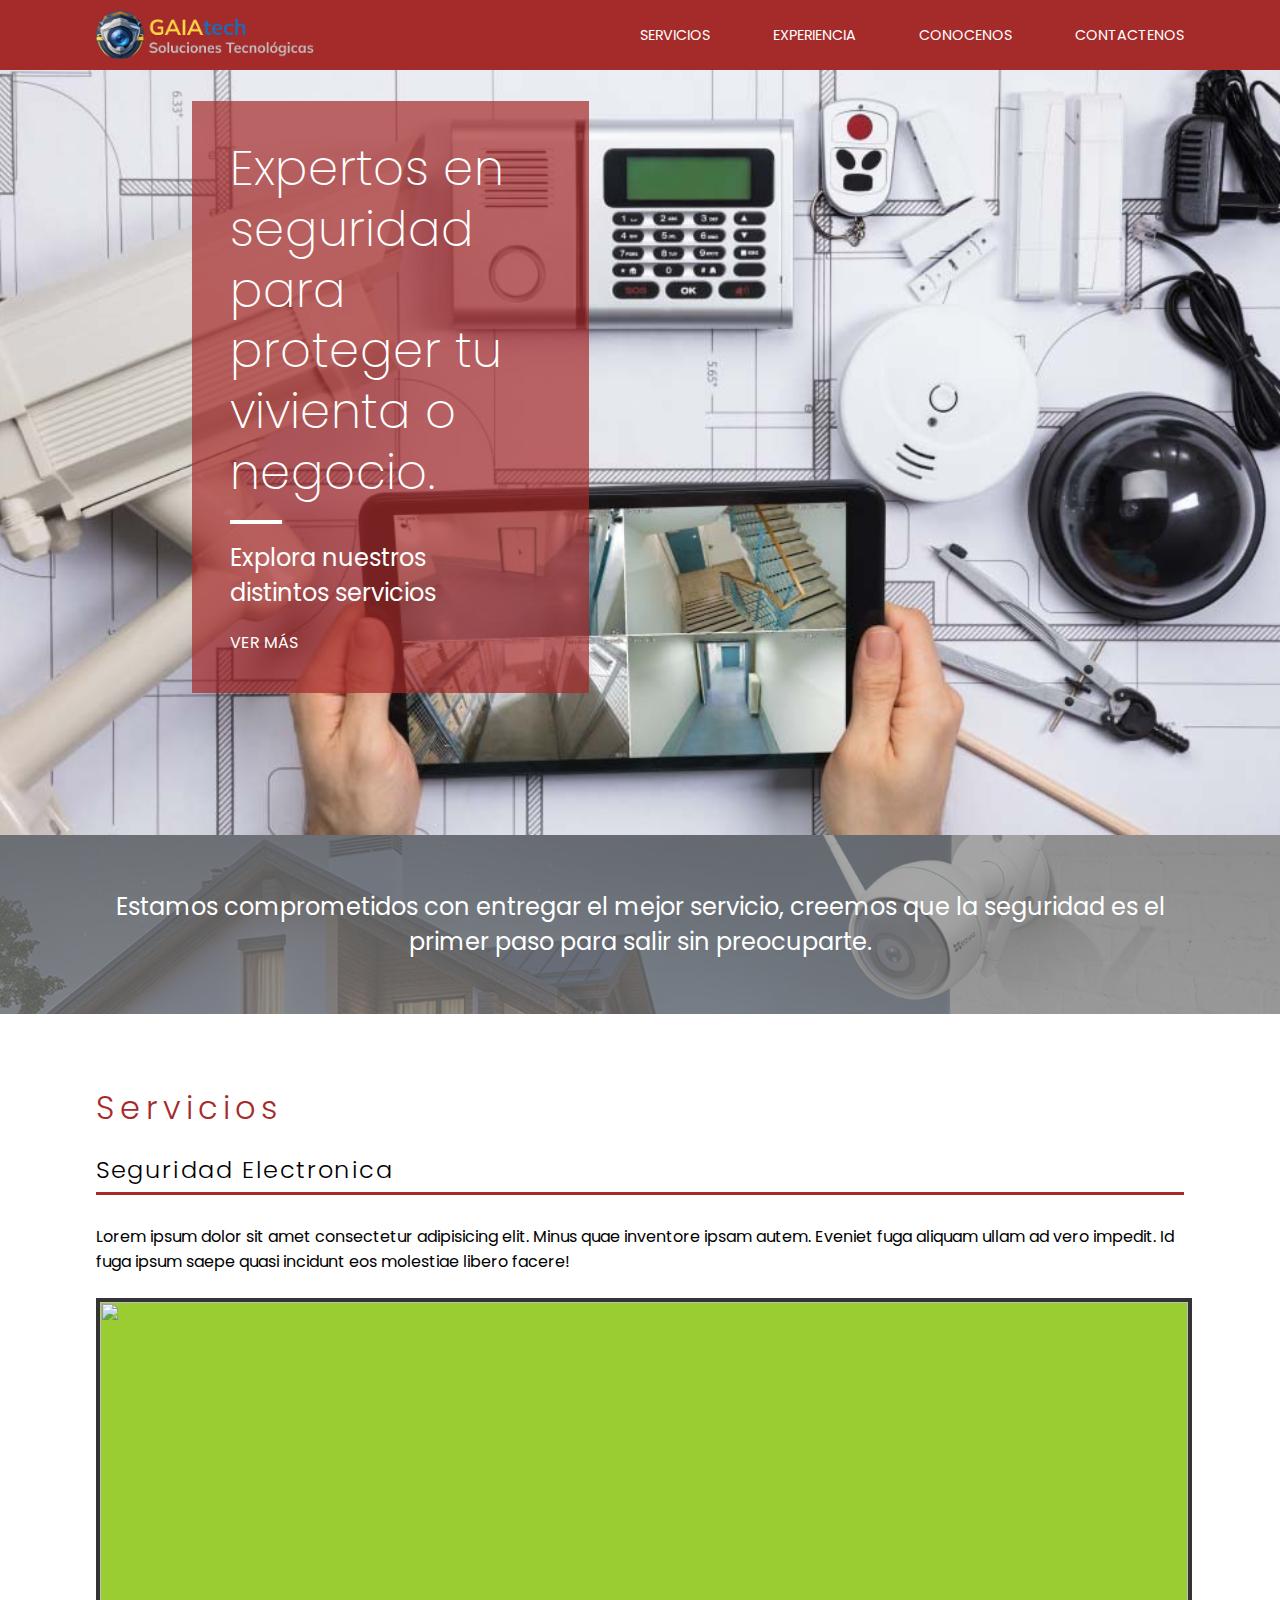
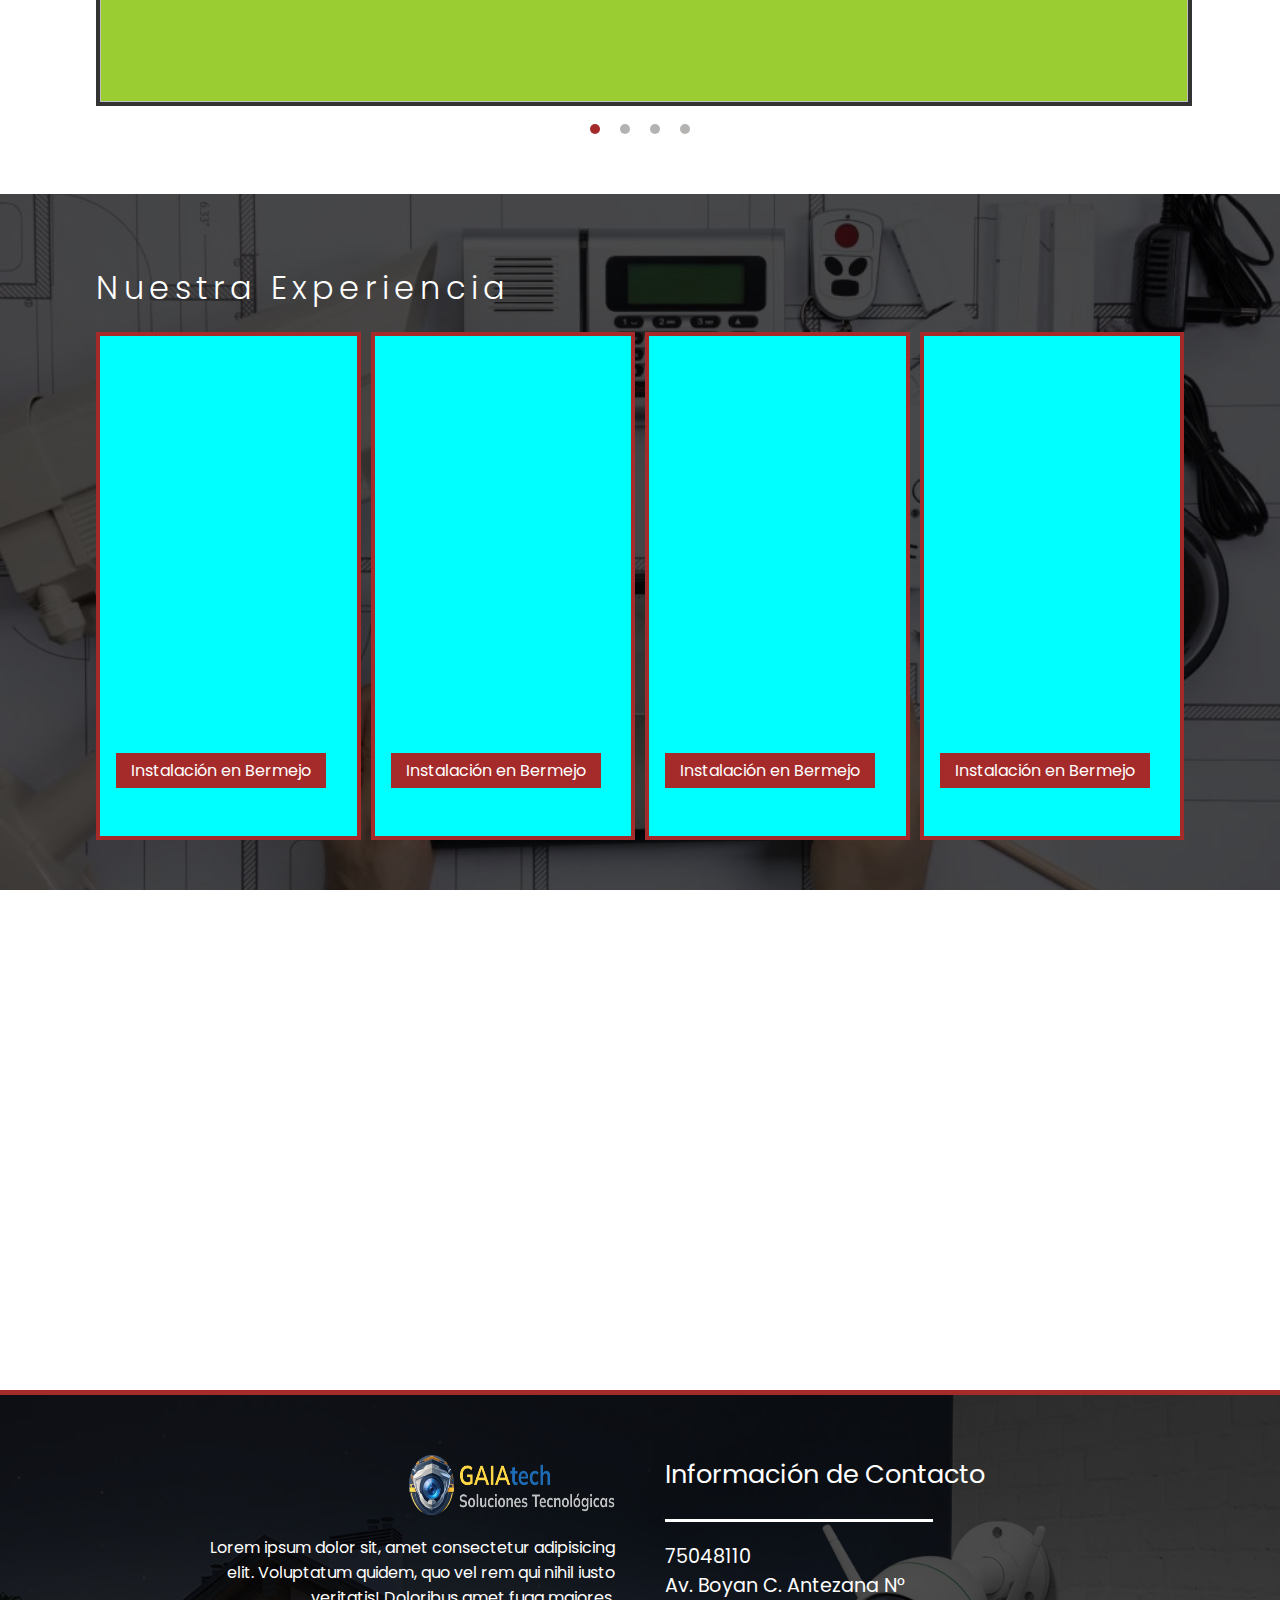
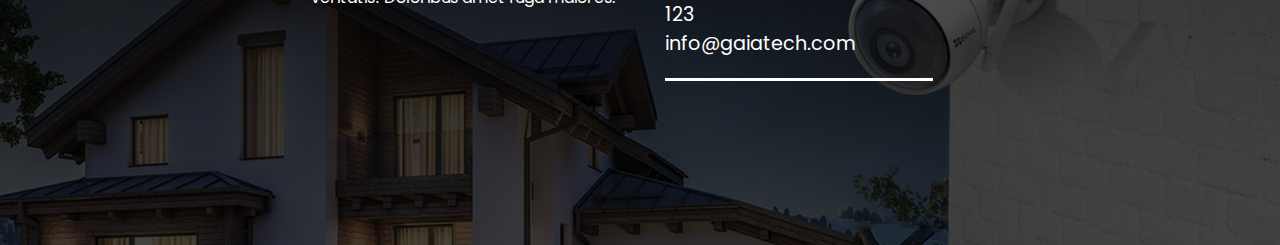
==== index.html @ 11e4f77b "first commit" ====
<!DOCTYPE html>
<html lang="en">
<head>
    <meta charset="UTF-8">
    <meta name="viewport" content="width=device-width, initial-scale=1.0">
    <link rel="stylesheet" href="styles.css">
    <link rel="preconnect" href="https://fonts.googleapis.com">
    <link rel="preconnect" href="https://fonts.gstatic.com" crossorigin>
    <link href="https://fonts.googleapis.com/css2?family=Mulish&family=Poppins:wght@200;300;400&display=swap" rel="stylesheet">
    <script defer src="https://friconix.com/cdn/friconix.js"> </script>
    <title>Desing Three</title>
</head>
<body>
    <header class="header-container">
        <div class="center-container">
            <div class="header-logo">
                <img src="./assets/images/logo.png" alt="">
            </div>
            <nav class="header-nav">
                <ul>
                    <li class="header-nav-item">
                        <a href="">SERVICIOS</a>
                    </li>
                    <li class="header-nav-item">
                        <a href="">EXPERIENCIA</a>
                    </li>
                    <li class="header-nav-item">
                        <a href="">CONOCENOS</a>
                    </li>
                    <li class="header-nav-item">
                        <a href="">CONTACTENOS</a>
                    </li>
                </ul>
            </nav>
        </div>
    </header>
    <main>
        <section class="main-banner">
            <img src="./assets/images/banner.jpg" alt="banner">
            <article class="main-banner-slogan">
                <p class="slogan">
                    Expertos en seguridad para proteger tu vivienta o negocio.
                </p>
                <div class="line"></div>
                <p class="mesage">Explora nuestros <br> distintos servicios</p>
                <a href="#" class="ver-mas">
                    VER MÁS 
                    <i class="fi-xwlrxl-double-chevron-wide"></i>
                </a>
            </article>
        </section>
        <section class="main-slogan">
            <div class="center-container">
                <p>Estamos comprometidos con entregar el mejor servicio, creemos que la seguridad es el primer paso para salir sin preocuparte.</p>
            </div>
        </section>
        <section class="services">
            <div class="center-container">
                <h2 class="subtitle">Servicios</h2>
                <article class="services-continaer">
                    <h3 class="service-title">Seguridad Electronica</h3>
                    <p class="service-description">Lorem ipsum dolor sit amet consectetur adipisicing elit. Minus quae inventore ipsam autem. Eveniet fuga aliquam ullam ad vero impedit. Id fuga ipsum saepe quasi incidunt eos molestiae libero facere!</p>
                    <img class="service-img" src="" alt="">
                    <div class="service-paginator">
                        <!-- <span class="paginator-color-off"></span>
                        <span class="paginator-color-off"></span>
                        <span class="paginator-color-on"></span>
                        <span class="paginator-color-off"></span> -->
                    </div>
                </article>
            </div>
        </section>
        <section class="experiences">
            <div class="background-opacity"></div>
            <div class="center-container">
                <h2 class="subtitle color-white">Nuestra Experiencia</h2>
                <article class="experiences-container">
                    <section class="experiences-list">
                        <div class="experiences-item">
                            <img src="" alt="">
                            <p>Instalación en Bermejo</p>
                        </div>
                        <div class="experiences-item">
                            <img src="" alt="">
                            <p>Instalación en Bermejo</p>
                        </div>
                        <div class="experiences-item">
                            <img src="" alt="">
                            <p>Instalación en Bermejo</p>
                        </div>
                        <div class="experiences-item">
                            <img src="" alt="">
                            <p>Instalación en Bermejo</p>
                        </div>
                    </section>
                </article>
            </div>
        </section>
        <section class="contact">

        </section>
    </main>
    <footer>
        <div class="background-opacity"></div>
        <div class="footer-logo-container">
            <img src="./assets/images/logo.png" alt="">
            <p>Lorem ipsum dolor sit, amet consectetur adipisicing elit. Voluptatum quidem, quo vel rem qui nihil iusto veritatis! Doloribus amet fuga maiores.</p>
        </div>
        <div class="footer-information-container">
            <h3>Información de Contacto</h3>
            <ul>
                <li><i class="fi-xnsrxl-phone-solid"></i> 75048110</li>
                <li>Av. Boyan C. Antezana N° 123</li>
                <li><i class="fi-xwluxl-envelope-wide"></i> info@gaiatech.com</li>
            </ul>
            <div>
                <a href=""><i class="fi-xnsuxl-map-marker-solid"></i></a>
                <a href=""><i class="fi-snsuxl-facebook"></i></a>
                <a href=""><i class="fi-snluxl-youtube"></i></a>
                <a href=""><i class="fi-xnsuxl-instagram"></i></a>
                <a href=""><i class="fi-snsuxl-tiktok-solid"></i></a>
            </div>
        </div>
    </footer>
    <script src="./index.js"></script>
</body>
</html>
---- styles.css ----
* {
    margin: 0;
    padding: 0;
    font-family: 'Poppins', sans-serif;
}

:root {
    --color-font: white;
    --color-white: white;
    --color-principal: rgb(165,42,42);
    --color-principal-opacity: rgba(165, 42, 42, 0.7);
    --color-secundary: rgb(0, 0, 0);
    --color-secundary-opacity: rgba(0, 0, 0, 0.7);
    --size-font: 1rem;
}

.center-container {
    width: 85%;
    margin: 0 auto;
    display: inherit;
    justify-content: inherit;
    align-items: inherit;
    height: inherit;
    flex-wrap: inherit;
}

.header-container {
    display: flex;
    justify-content: space-between;
    background-color: var(--color-principal);
    padding: 10px 0;
}

.header-logo {
    width: 20%;
    display: flex;
    align-items: center;
    justify-content: center;
}

.header-logo img{
    width: 100%;
}

.header-nav {
    width: 50%;
    display: flex;
    align-items: center;
}

.header-nav ul {
    width: 100%;
    height: 50px;
    display: flex;
    justify-content: space-between;
}

.header-nav-item {
    list-style: none;
    height: 100%;
}

.header-nav-item a{
    all: initial;
    display: flex;
    align-items: center;
    justify-content: center;
    height: 100%;
    color: var(--color-font);
    font-size: 0.9rem;
    font-family: 'Poppins', sans-serif;
    cursor: pointer;
}

.main-banner {
    position: relative;
    width: 100%;
    height: 85vh;
}

.main-banner img {
    width: inherit;
    height: inherit;
    object-fit: cover;
}

.main-banner-slogan {
    position: absolute;
    top: 4%;
    left: 15%;
    width: 25%;
    /* height: 90%; */
    padding: 3%;
    background-color: var(--color-principal-opacity);
    color: var(--color-white);
}

.slogan {
    font-size: 3rem;
    line-height: 3.8rem;
    font-weight: 200;
}

.mesage {
    font-size: 1.5rem;
    margin-bottom: 20px;
}

.line {
    width: 15%;
    border: 2px solid var(--color-white);
    margin: 5% 0;
}

.main-slogan {
    position: relative;
    background-image: url(./assets/images/fondo.jpg);
    background-position: center;
    background-size: cover;
}

.main-slogan::after {
    content: "";
    position: absolute;
    top: 0;
    right: 0;
    bottom: 0;
    left: 0;
    background-color: rgba(128, 128, 128, 0.7); /* Color plomo con opacidad del 50% */
}

.main-slogan p{
    position: relative;
    z-index: 10;
    padding: 5% 0;
    font-size: 1.5rem;
    font-weight: 400;
    text-align: center;
    color: var(--color-white);
}

.services {
    padding: 50px 0;
}

div .subtitle {
    margin: 20px 0;
    font-size: 2rem;
    color: var(--color-principal);
    position: relative;
    letter-spacing: 5px;
    font-weight: 300;
}

.service-title {
    padding-bottom: 5px;
    border-bottom: 3px solid var(--color-principal);
    font-size: 1.5rem;
    margin-bottom: 1.8rem;
    letter-spacing: 0.1rem;
    font-weight: 300;
}

.service-description {
    font-size: var(--size-font);
    margin-bottom: 1.5rem;
}

.service-img {
    width: 100%;
    height: 400px;
    margin-bottom: 0.5rem;
    background-color: yellowgreen;
    border: 4px solid #333;
}

.service-paginator {
    display: flex;
    align-items: center;
    justify-content: center;
    padding: 10px 0;
}

.service-paginator span {
    display: block;
    width: 10px;
    height: 10px;
    border-radius: 50px;
    margin: 0 10px;
}

.paginator-color-on {
    background-color: var(--color-principal);
}

.paginator-color-off {
    background-color: rgb(181, 178, 178);
}

.experiences {
    padding: 50px 0;
    background-image: url(./assets/images/banner.jpg);
    background-position: center;
    background-size: cover;
    position: relative;
}

.experiences-list {
    display: flex;
    gap: 10px;
}

.experiences-item {
    width: calc((100% / 4) - 10px);
    height: 500px;
    background-color: aqua;
    position: relative;
    border: 4px solid var(--color-principal);
}

.experiences-item p {
    display: block;
    padding: 5px 15px;
    background-color: var(--color-principal);
    position: absolute;
    bottom: 3rem;
    left: 1rem;
    color: var(--color-white);
}

.contact {
    width: 100%;
    height: 500px;
}

footer {
    height: 50vh;
    background-image: url(./assets/images/fondo.jpg);
    background-position: center;
    background-size: cover;
    display: flex;
    justify-content: center;
    border-top: 5px solid var(--color-principal);
    position: relative;
}

.background-opacity {
    position: absolute;
    top: 0;
    right: 0;
    bottom: 0;
    left: 0;
    background-color: var(--color-secundary-opacity);
}

.footer-logo-container {
    width: calc( (80% / 2) - 100px);
    height: inherit;
    margin-right: 50px;
    position: relative;
    padding: 60px 0;
    box-sizing: border-box;
    display: flex;
    flex-direction: column;
    align-items: end;
}

.footer-logo-container img {
    width: 50%;
    height: 60px;
    margin-bottom: 20px;
}

.footer-logo-container p {
    color: var(--color-white);
    text-align: right;
}

.footer-information-container {
    width: calc( (80% / 2) - 100px);
    height: inherit;
    position: relative;
    padding: 60px 0;
    box-sizing: border-box;
}

.footer-information-container h3 {
    font-size: 1.6rem;
    font-weight: 400;
    color: var(--color-white);
}

.footer-information-container ul {
    width: 65%;
    font-size: 1.2rem;
    padding: 20px 0;
    margin: 25px 0;
    border-top: 3px solid var(--color-white);
    border-bottom: 3px solid var(--color-white);
    color: var(--color-white);
}

.footer-information-container ul li {
    list-style: none;
}

.footer-information-container div {
    display: flex;
    gap: 10px;
}

.footer-information-container div a {
    
}

.footer-information-container div a i {
    color: gray;
}

div .color-white {
    color: var(--color-white);
}

/* Animaciones navegación*/

.header-nav-item a {
    position: relative;
    overflow: hidden;
}
  
.header-nav-item a:after {
    content: '';
    position: absolute;
    bottom: 10px;
    left: 0;
    width: 0;
    height: 3px;
    background: var(--color-white);
    border-radius: 50px;
    transition: width .4s ease-in-out;
}

.header-nav-item a:hover:after {
    width: 100%;
}

/* Animación ver mas */

.ver-mas {
    all: initial;
    color: var(--color-white);
    position: relative;
    overflow: hidden;
    display: flex;
    align-items: center;
    font-family: 'Poppins';
}
  
.ver-mas i {
    opacity: 0;
    margin: 0;
    padding: 0;
    transition: opacity .3s ease-in-out, margin-left .3s ease-in-out;
}

.ver-mas:hover i {
    opacity: 1;
    margin-left: 5px;
}

/* Estilos responsivos */
@media only screen and (max-width: 1200px) {
    .header-container {
        background-color: rgb(188, 247, 26);
    }
    .footer-logo-container img {
        width: 70%;
    }
}

@media only screen and (max-width: 1000px) {
    .header-container {
        background-color: rgb(26, 225, 247);
    }

    .header-logo {
        width: 30%;
    }

    .main-banner-slogan {
        width: 30%;
    }

    .slogan {
        font-size: 2.5rem;
    }

    .footer-logo-container {
        width: calc( (85% / 2) - 50px); 
    }

    .footer-information-container {
        width: calc( (85% / 2) - 50px);
    }
}

@media only screen and (max-width: 900px) {
    .header-container {
        background-color: rgb(70, 26, 247);
    }

    .main-banner-slogan {
        width: 35%;
    }

    .slogan {
        font-size: 2rem;
    }

    .footer-information-container h3 {
        font-size: 1.4rem;
    }
    
    .footer-information-container ul {
        font-size: 1rem;
    }

    .header-nav-item a{
        font-size: 0.7rem;
    }
}

@media only screen and (max-width: 720px) {
    .header-container {
        background-color: rgb(247, 26, 210);
    }

    .center-container {
        flex-direction: column;
    }

    .header-nav {
        width: initial;
    }
    
    .header-nav-item a{
        font-size: 0.8rem;
    }

    .main-banner-slogan {
        width: 40%;
    }

    .slogan {
        font-size: 1.5rem;
        line-height: 3rem;
    }

    .footer-logo-container {
        width: calc( (90% / 2) - 50px); 
    }

    .footer-information-container {
        width: calc( (90% / 2) - 50px);
    }

    .footer-information-container h3 {
        font-size: 1.2rem;
    }
    
    .footer-information-container ul {
        font-size: 0.8rem;
    }
}

@media only screen and (max-width: 500px) {
    .header-container {
        background-color: rgb(55, 247, 26);
    }

    .center-container {
        flex-direction: column;
    }

    .header-nav {
        width: initial;
    }
    
    .header-nav-item a{
        font-size: 0.6rem;
    }

    .main-banner-slogan {
        width: 40%;
    }

    .slogan {
        font-size: 1rem;
        line-height: 2.5rem;
    }

    .footer-logo-container {
        width: calc( (90% / 2) - 50px); 
    }

    .footer-information-container {
        width: calc( (90% / 2) - 50px);
    }

    .footer-information-container h3 {
        font-size: 1rem;
    }
    
    .footer-information-container ul {
        font-size: 0.6rem;
    }
}
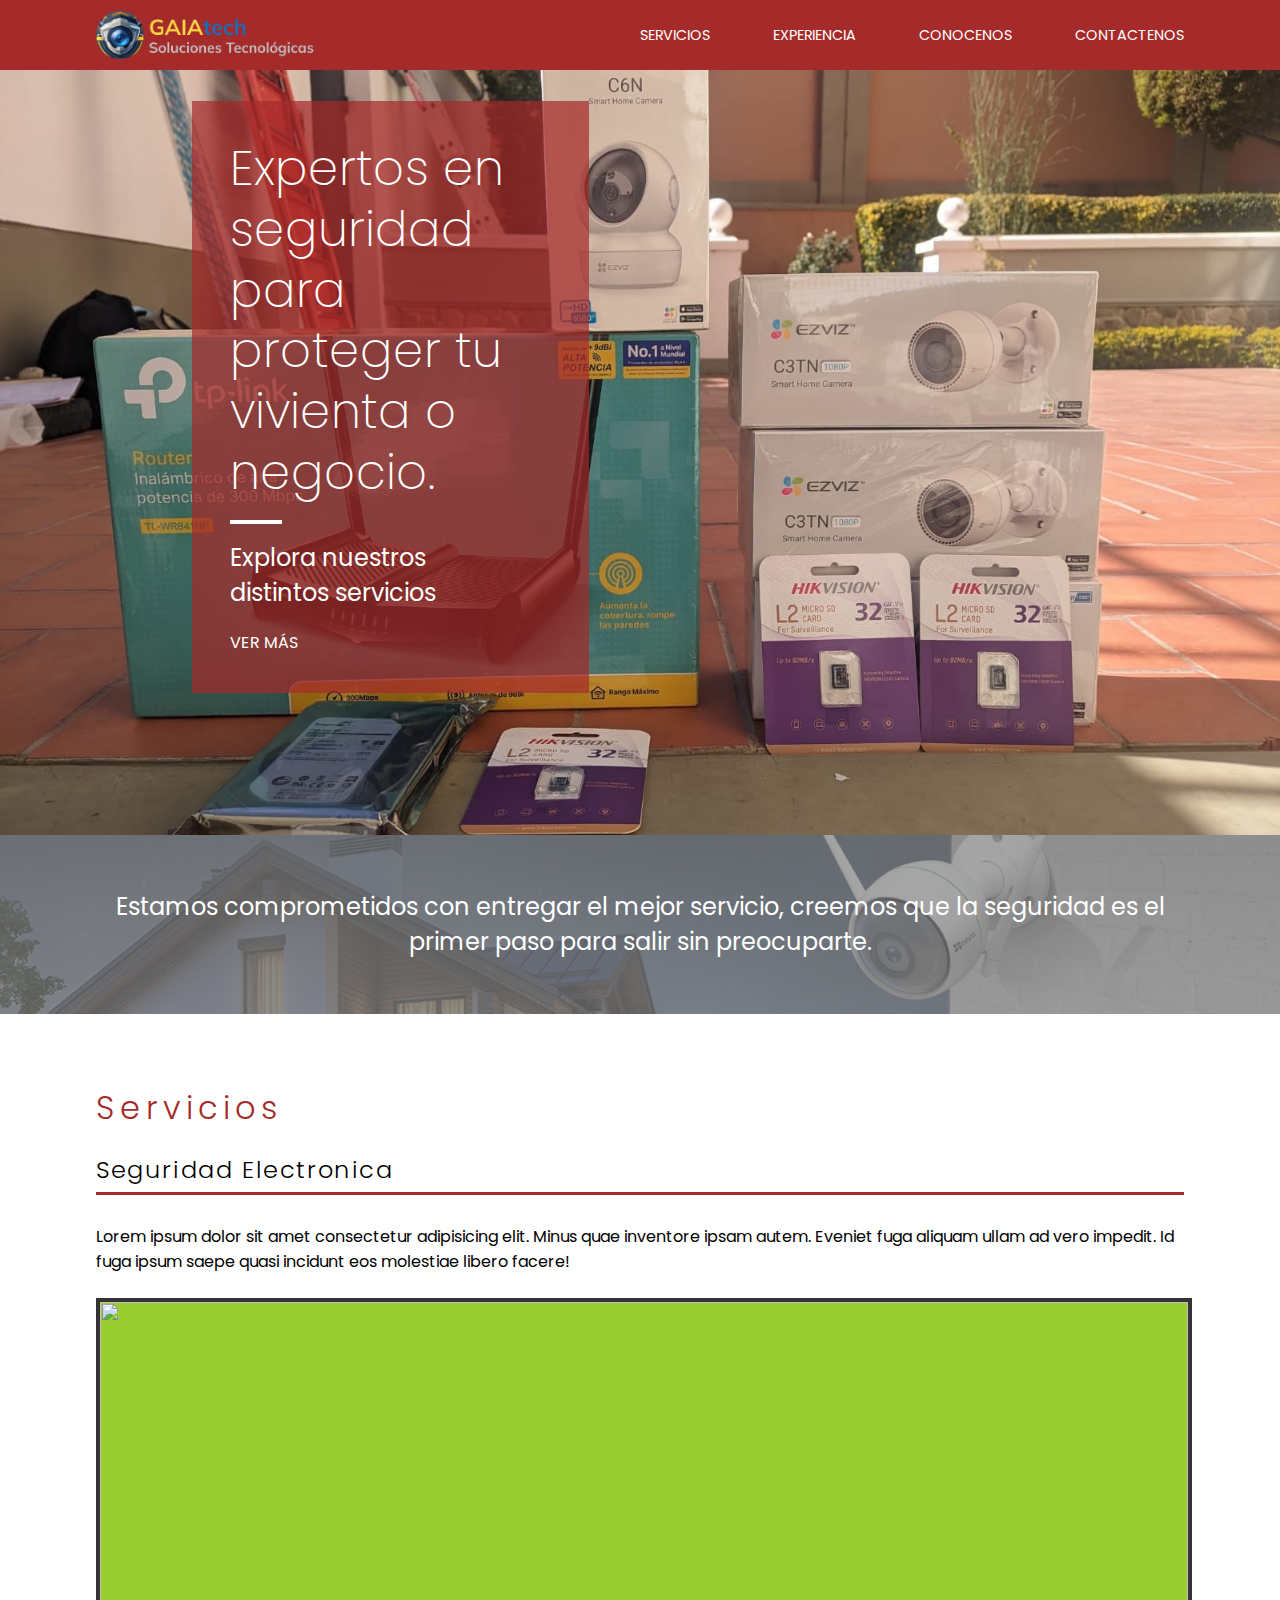
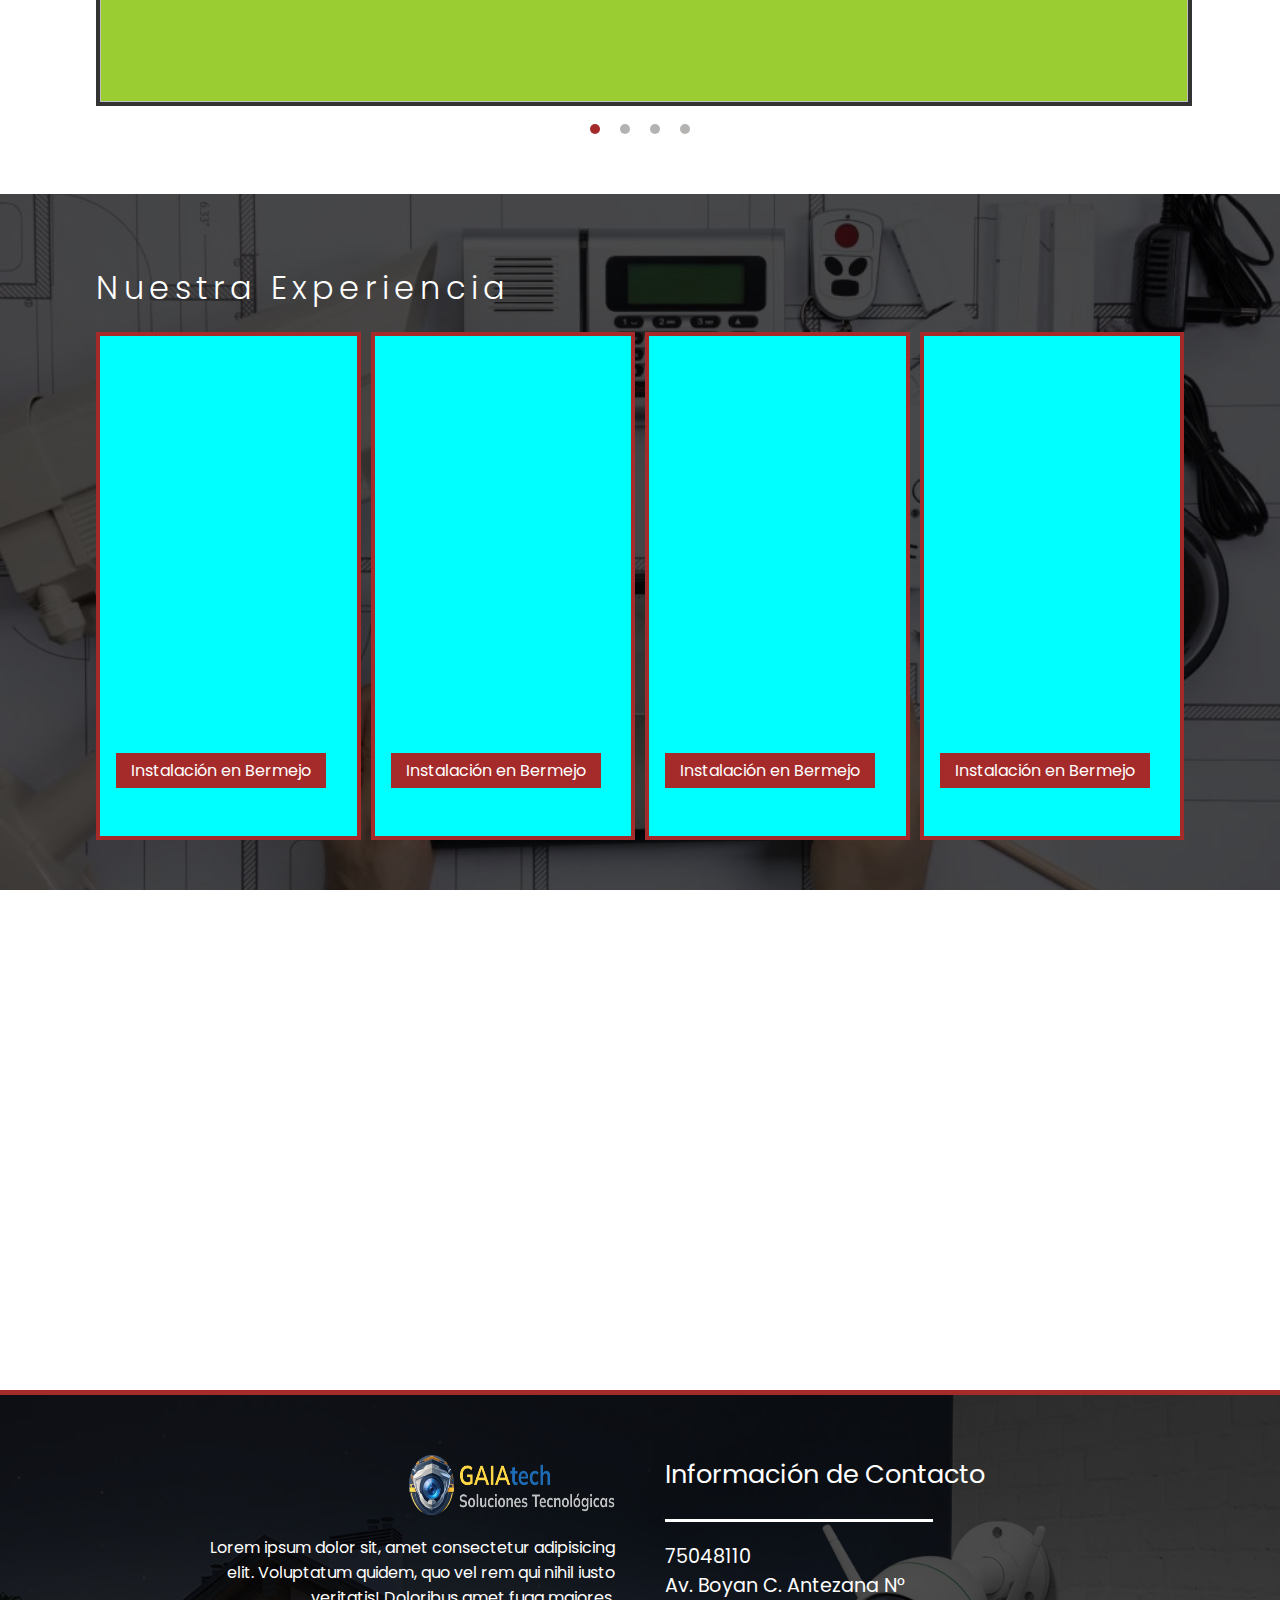
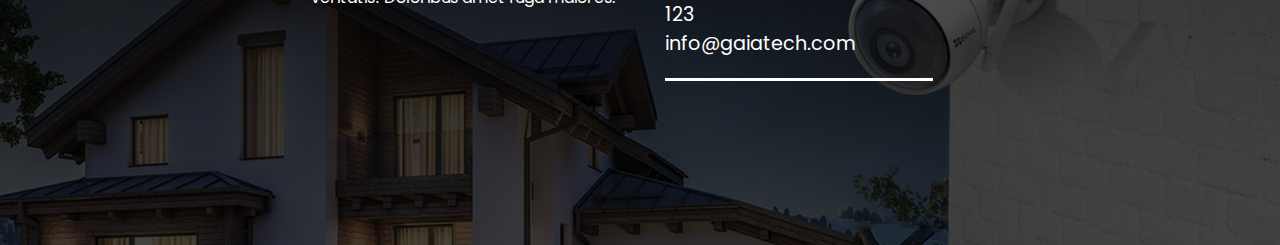
==== commit 9f4b56f7: "second commit" ====
--- a/index.html
+++ b/index.html
@@ -36,7 +36,7 @@
     </header>
     <main>
         <section class="main-banner">
-            <img src="./assets/images/banner.jpg" alt="banner">
+            <img src="./assets/images/fondo_gaia.jpeg" alt="banner">
             <article class="main-banner-slogan">
                 <p class="slogan">
                     Expertos en seguridad para proteger tu vivienta o negocio.
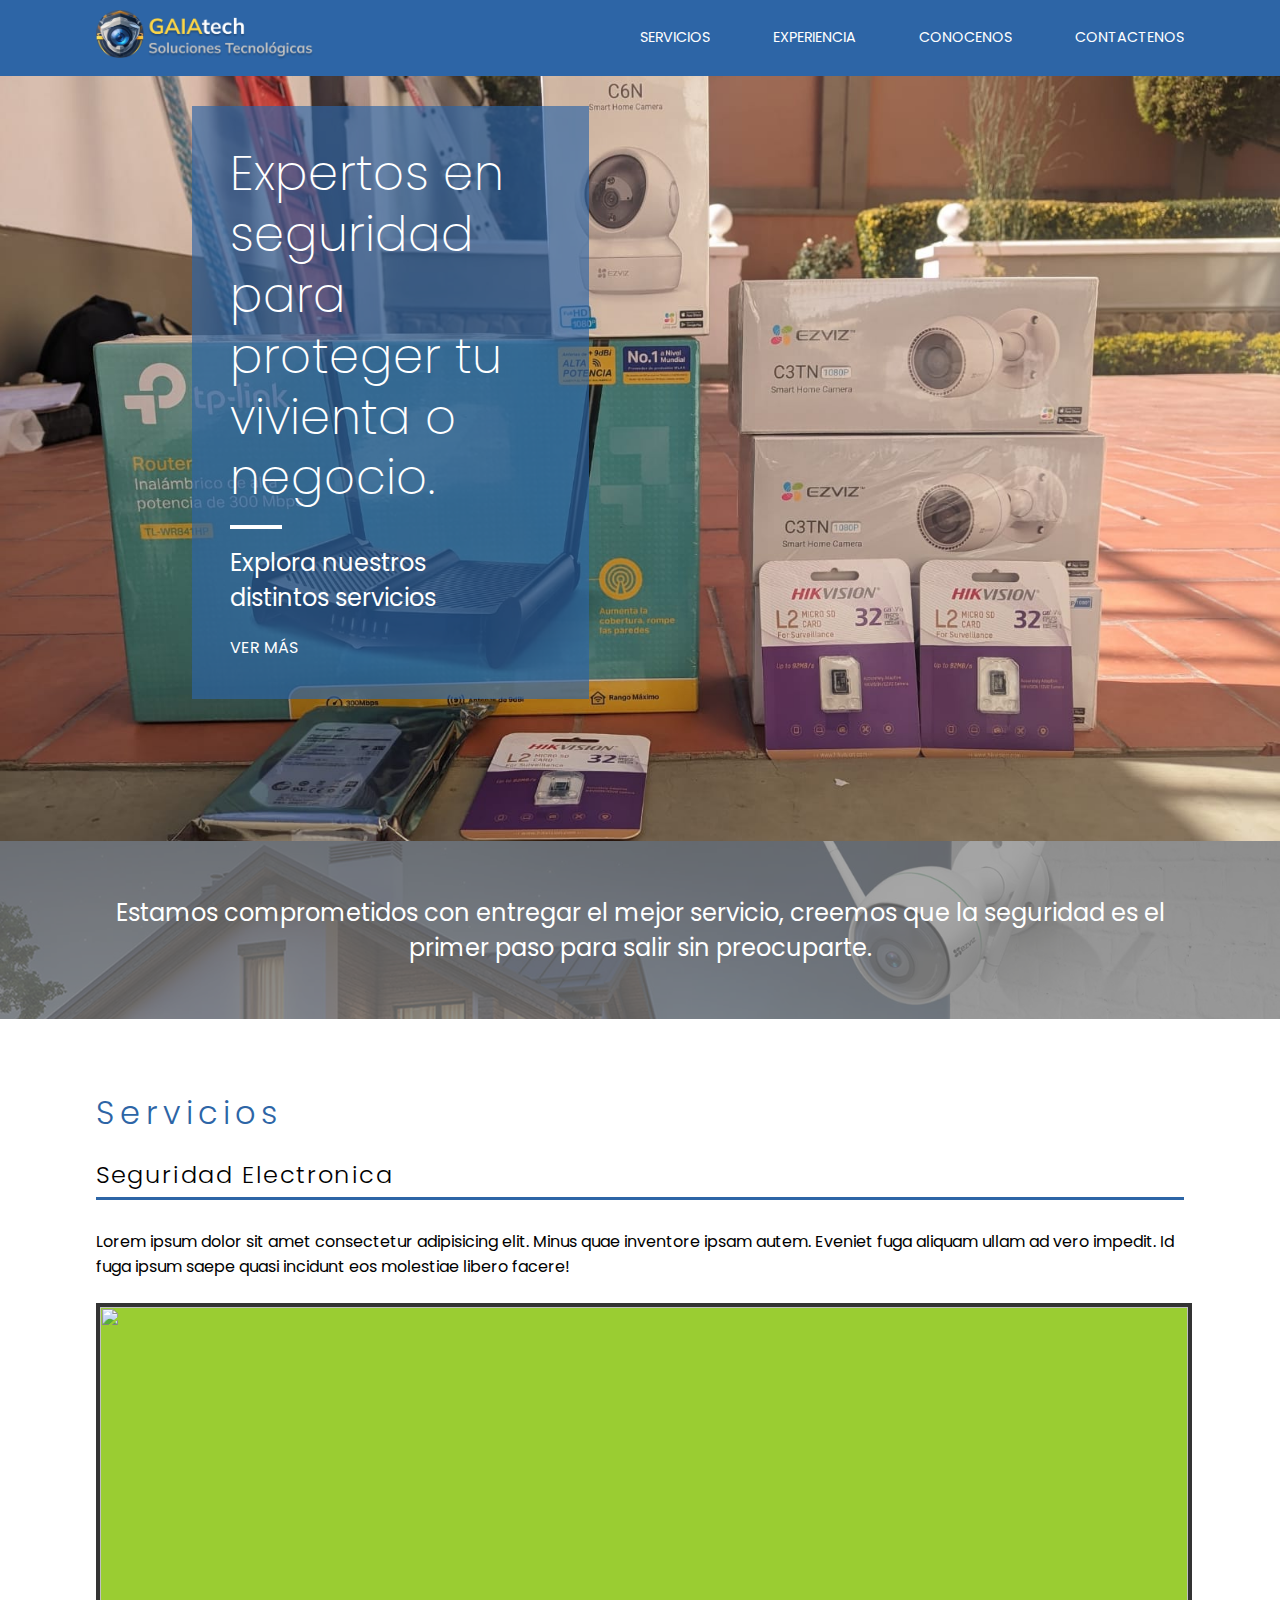
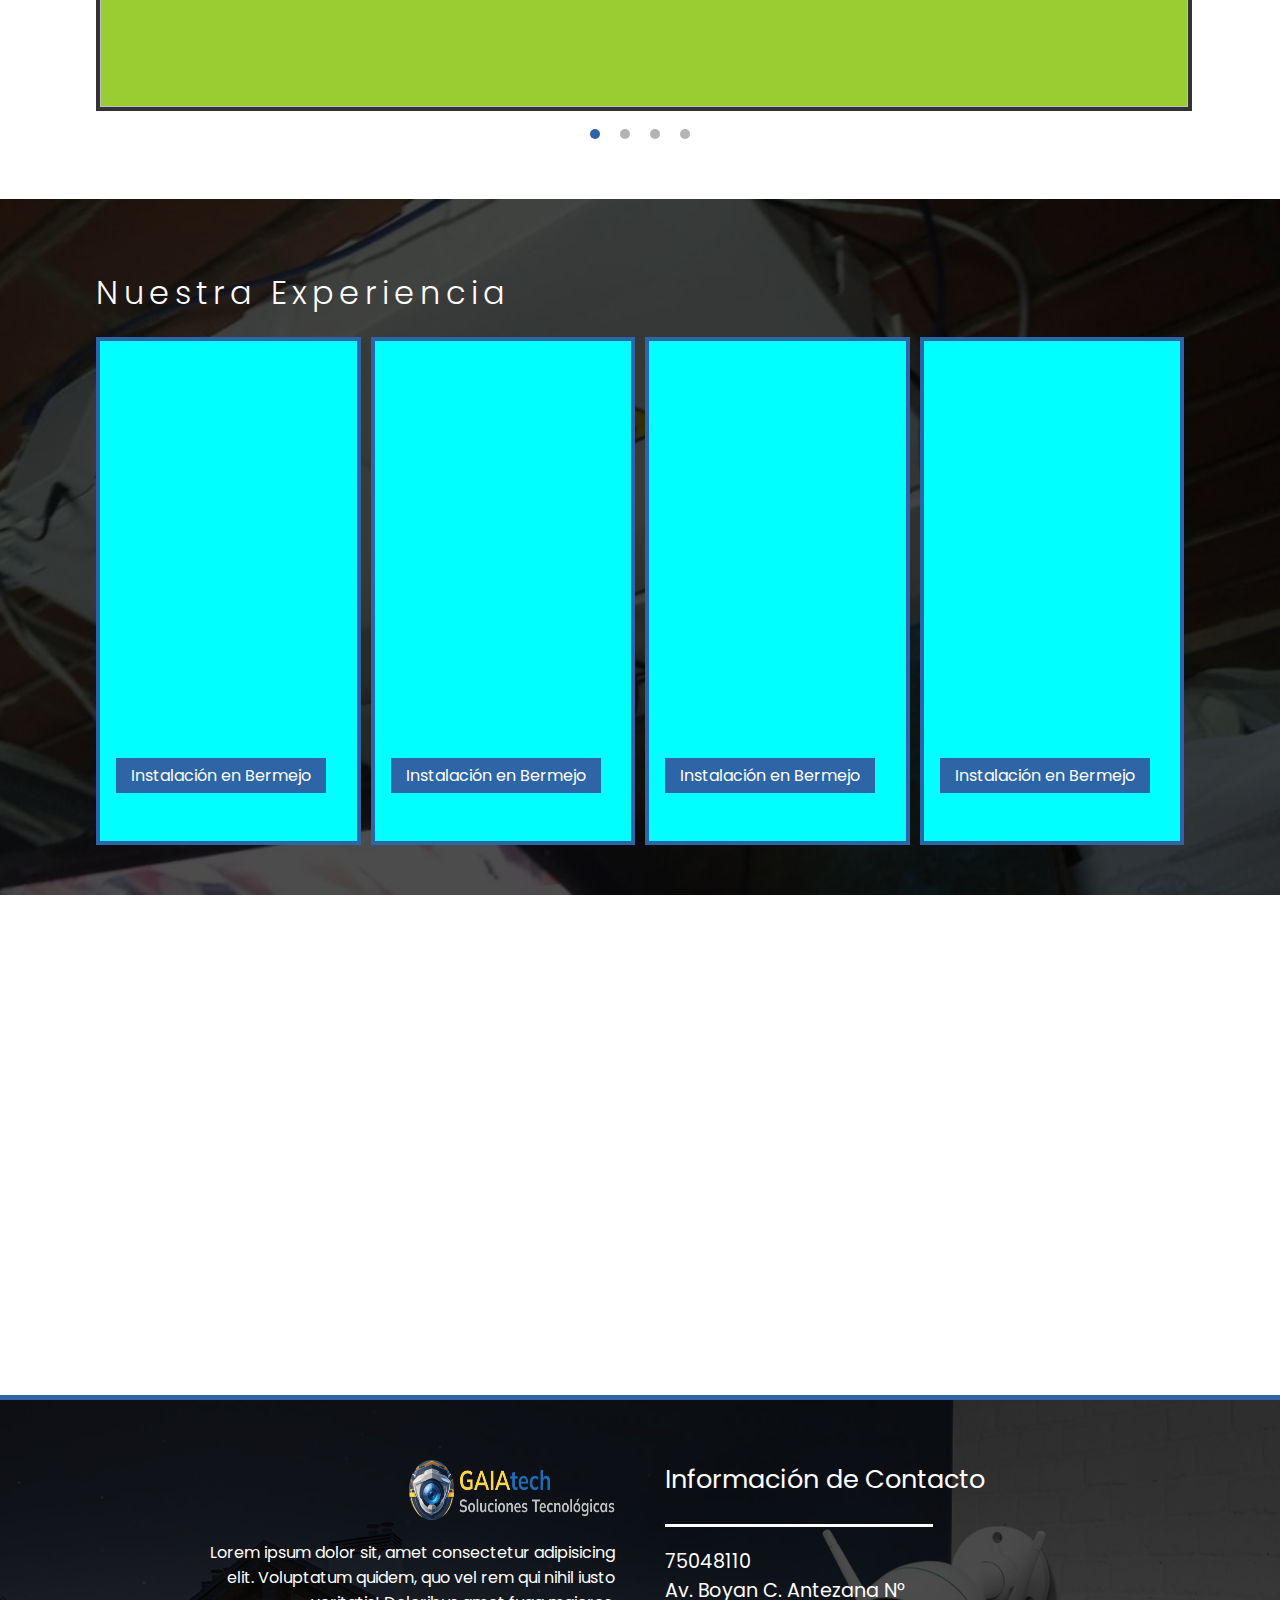
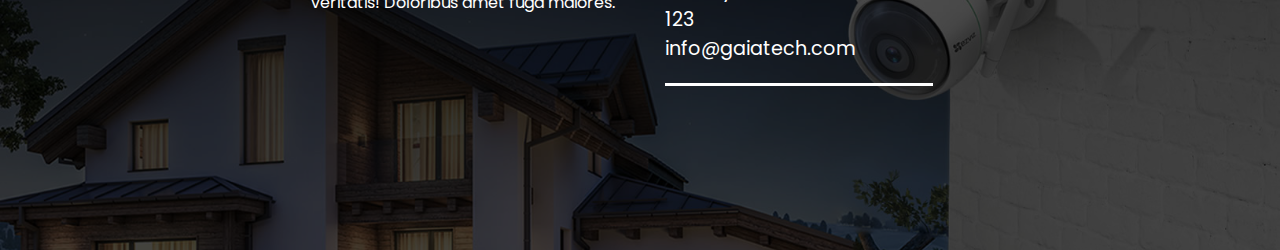
==== commit 07ff2c4c: "change in colors" ====
--- a/index.html
+++ b/index.html
@@ -14,7 +14,7 @@
     <header class="header-container">
         <div class="center-container">
             <div class="header-logo">
-                <img src="./assets/images/logo.png" alt="">
+                <img src="./assets/images/logoGaia3.png" alt="">
             </div>
             <nav class="header-nav">
                 <ul>
--- a/styles.css
+++ b/styles.css
@@ -7,8 +7,8 @@
 :root {
     --color-font: white;
     --color-white: white;
-    --color-principal: rgb(165,42,42);
-    --color-principal-opacity: rgba(165, 42, 42, 0.7);
+    --color-principal: #2D65A6;
+    --color-principal-opacity: #2d65a6a9;
     --color-secundary: rgb(0, 0, 0);
     --color-secundary-opacity: rgba(0, 0, 0, 0.7);
     --size-font: 1rem;
@@ -199,7 +199,7 @@
 
 .experiences {
     padding: 50px 0;
-    background-image: url(./assets/images/banner.jpg);
+    background-image: url(./assets/images/fondo_experience2.jpeg);
     background-position: center;
     background-size: cover;
     position: relative;
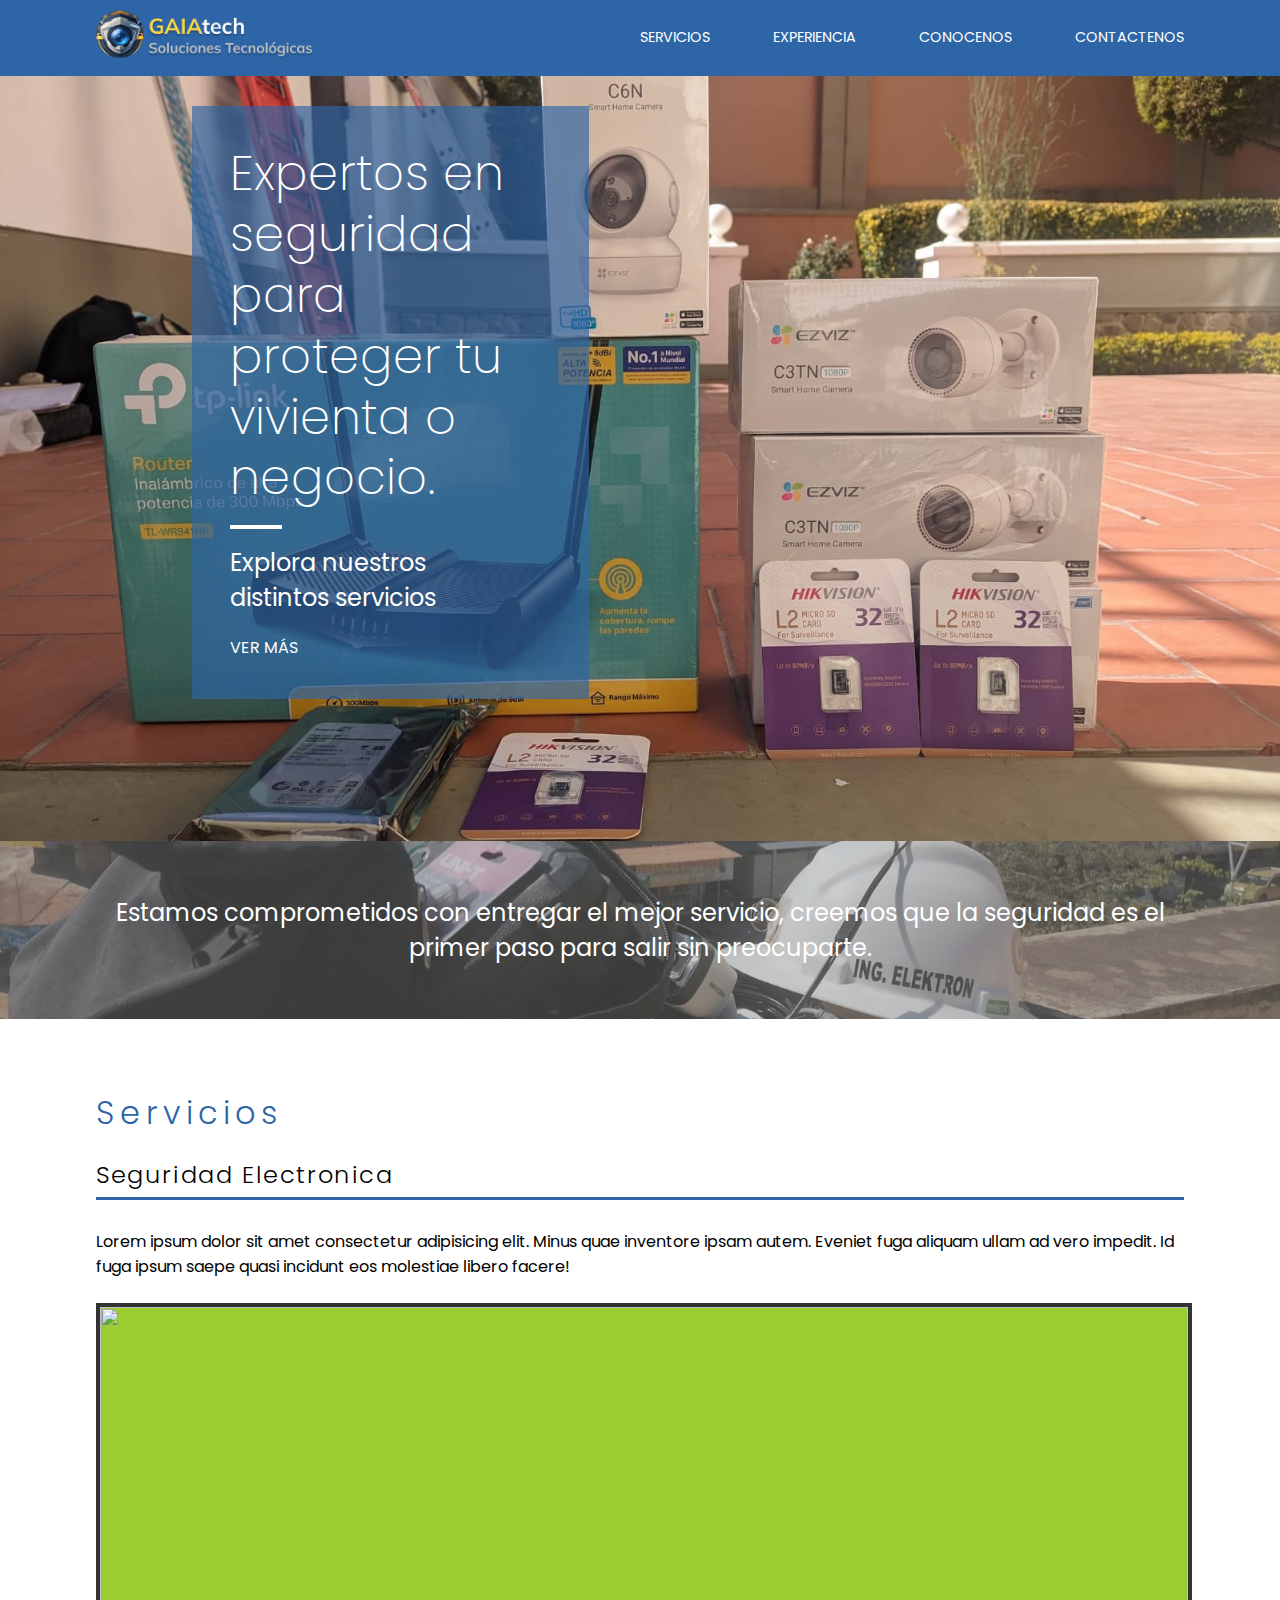
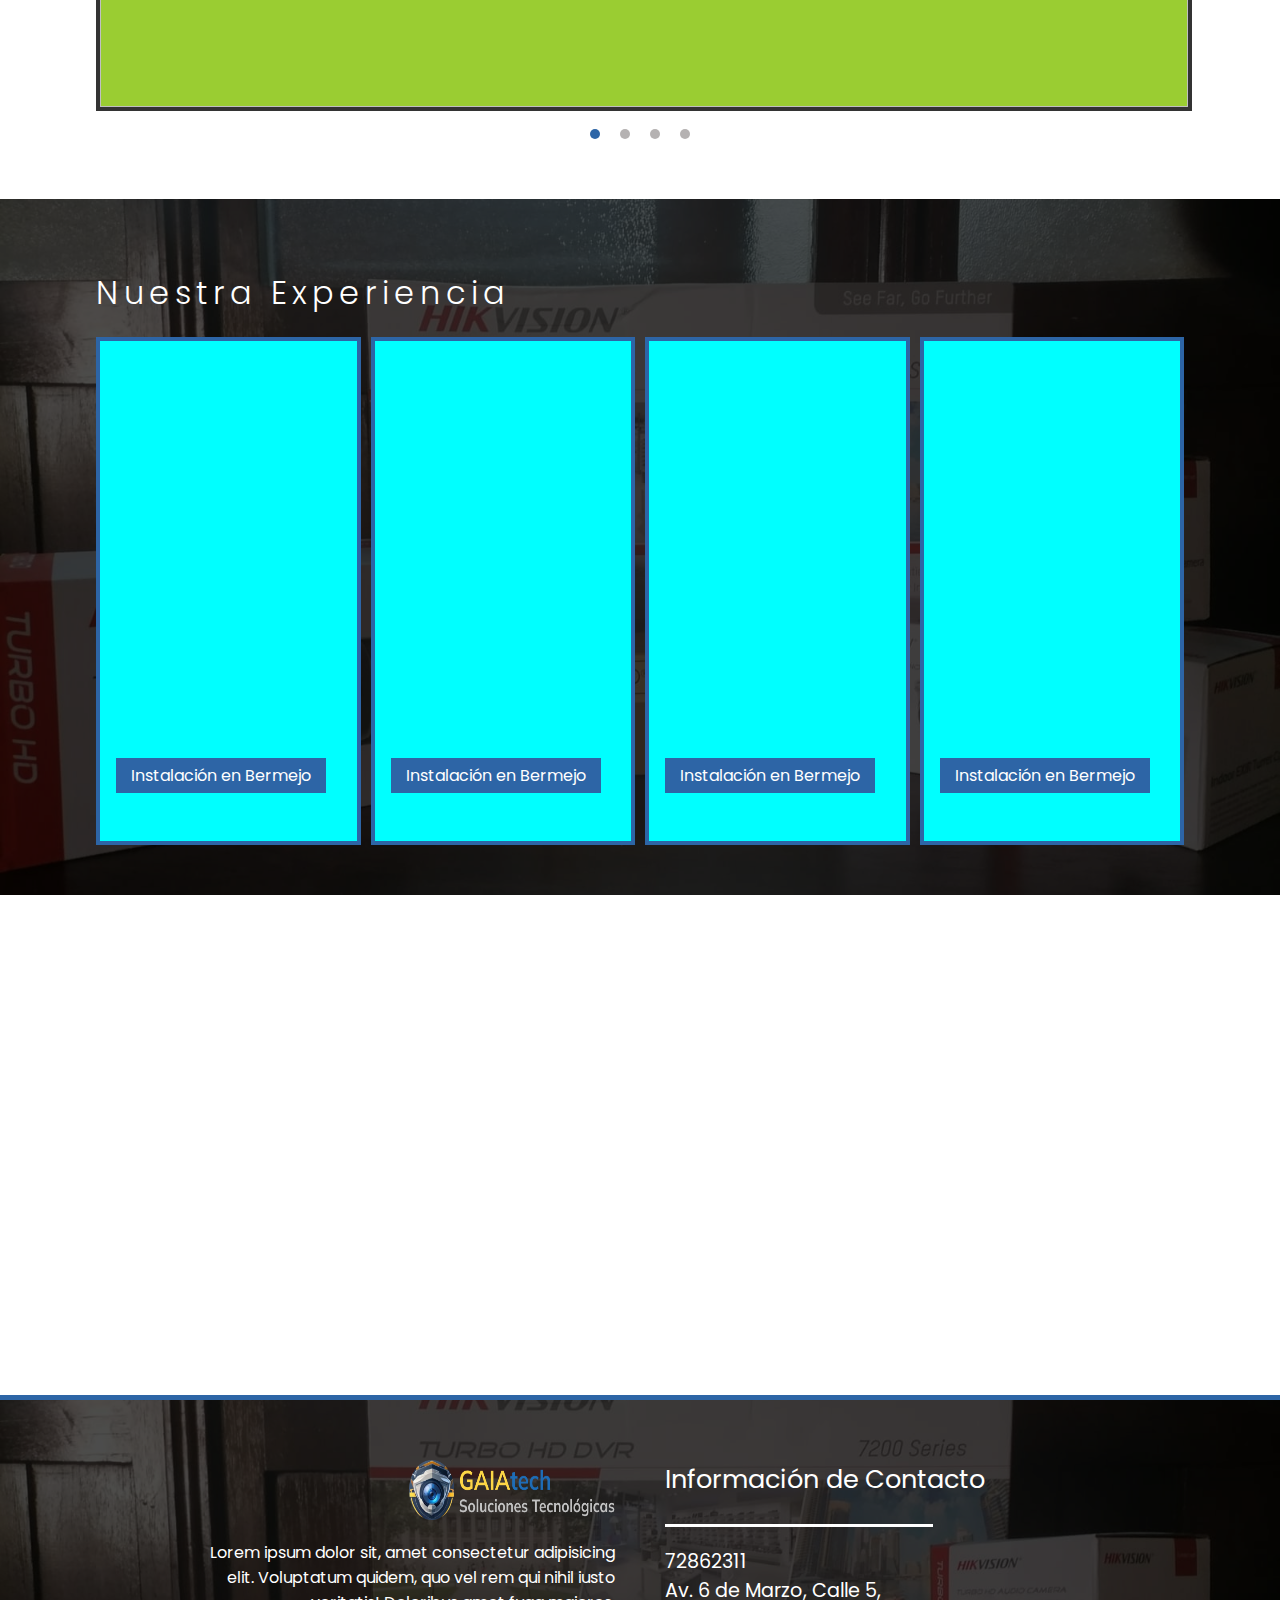
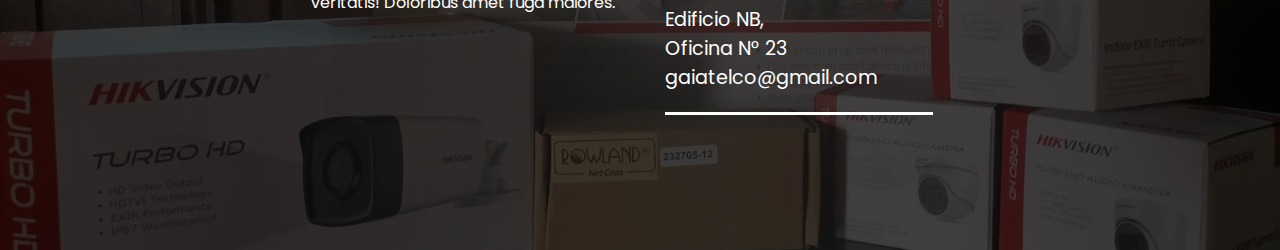
==== commit bcc575e9: "changes" ====
--- a/index.html
+++ b/index.html
@@ -109,9 +109,9 @@
         <div class="footer-information-container">
             <h3>Información de Contacto</h3>
             <ul>
-                <li><i class="fi-xnsrxl-phone-solid"></i> 75048110</li>
-                <li>Av. Boyan C. Antezana N° 123</li>
-                <li><i class="fi-xwluxl-envelope-wide"></i> info@gaiatech.com</li>
+                <li><i class="fi-xnsrxl-phone-solid"></i> 72862311</li>
+                <li>Av. 6 de Marzo, Calle 5, Edificio NB, <br> Oficina N° 23</li>
+                <li><i class="fi-xwluxl-envelope-wide"></i> gaiatelco@gmail.com</li>
             </ul>
             <div>
                 <a href=""><i class="fi-xnsuxl-map-marker-solid"></i></a>
--- a/styles.css
+++ b/styles.css
@@ -114,7 +114,7 @@
 
 .main-slogan {
     position: relative;
-    background-image: url(./assets/images/fondo.jpg);
+    background-image: url(./assets/images/fondo_casco.jpeg);
     background-position: center;
     background-size: cover;
 }
@@ -126,7 +126,7 @@
     right: 0;
     bottom: 0;
     left: 0;
-    background-color: rgba(128, 128, 128, 0.7); /* Color plomo con opacidad del 50% */
+    background-color: rgba(128, 128, 128, 0.403); /* Color plomo con opacidad del 50% */
 }
 
 .main-slogan p{
@@ -199,7 +199,7 @@
 
 .experiences {
     padding: 50px 0;
-    background-image: url(./assets/images/fondo_experience2.jpeg);
+    background-image: url(./assets/images/fondo_experience3.jpeg);
     background-position: center;
     background-size: cover;
     position: relative;
@@ -235,7 +235,7 @@
 
 footer {
     height: 50vh;
-    background-image: url(./assets/images/fondo.jpg);
+    background-image: url(./assets/images/fondo_experience3.jpeg);
     background-position: center;
     background-size: cover;
     display: flex;
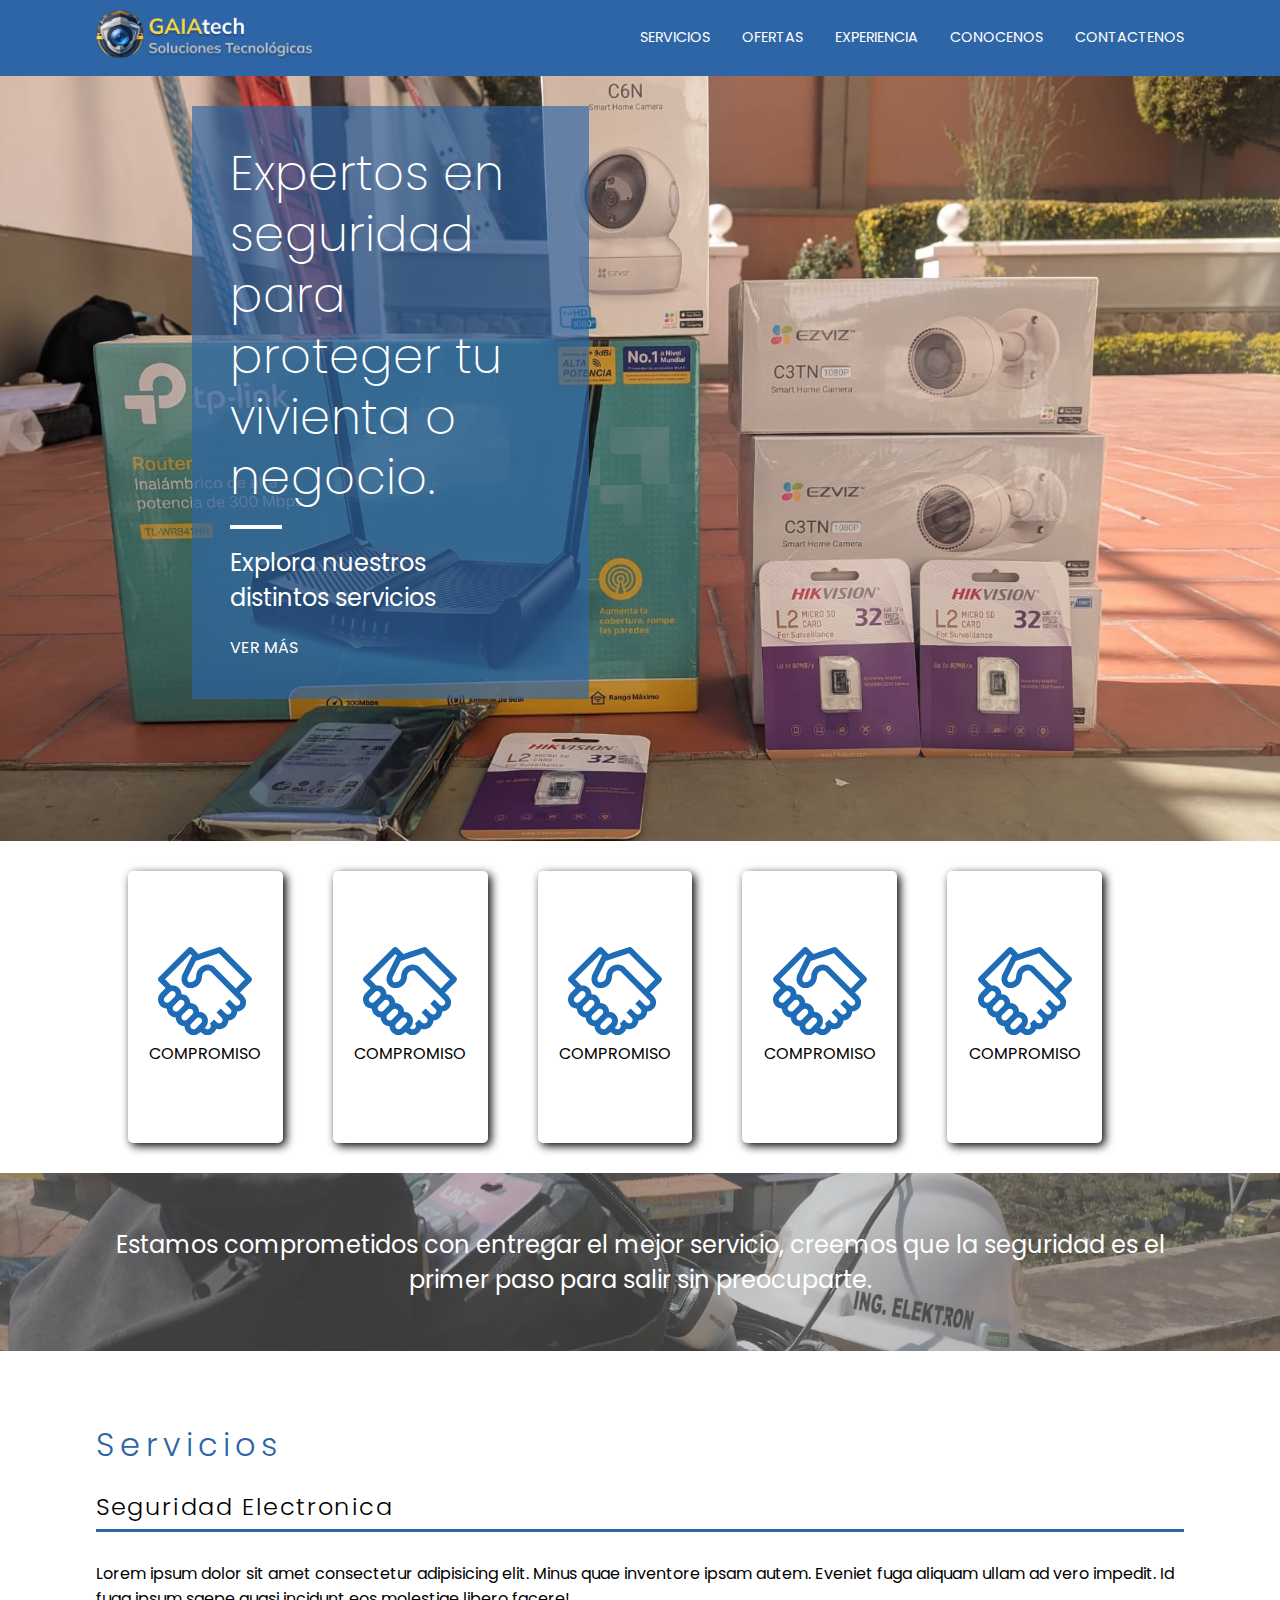
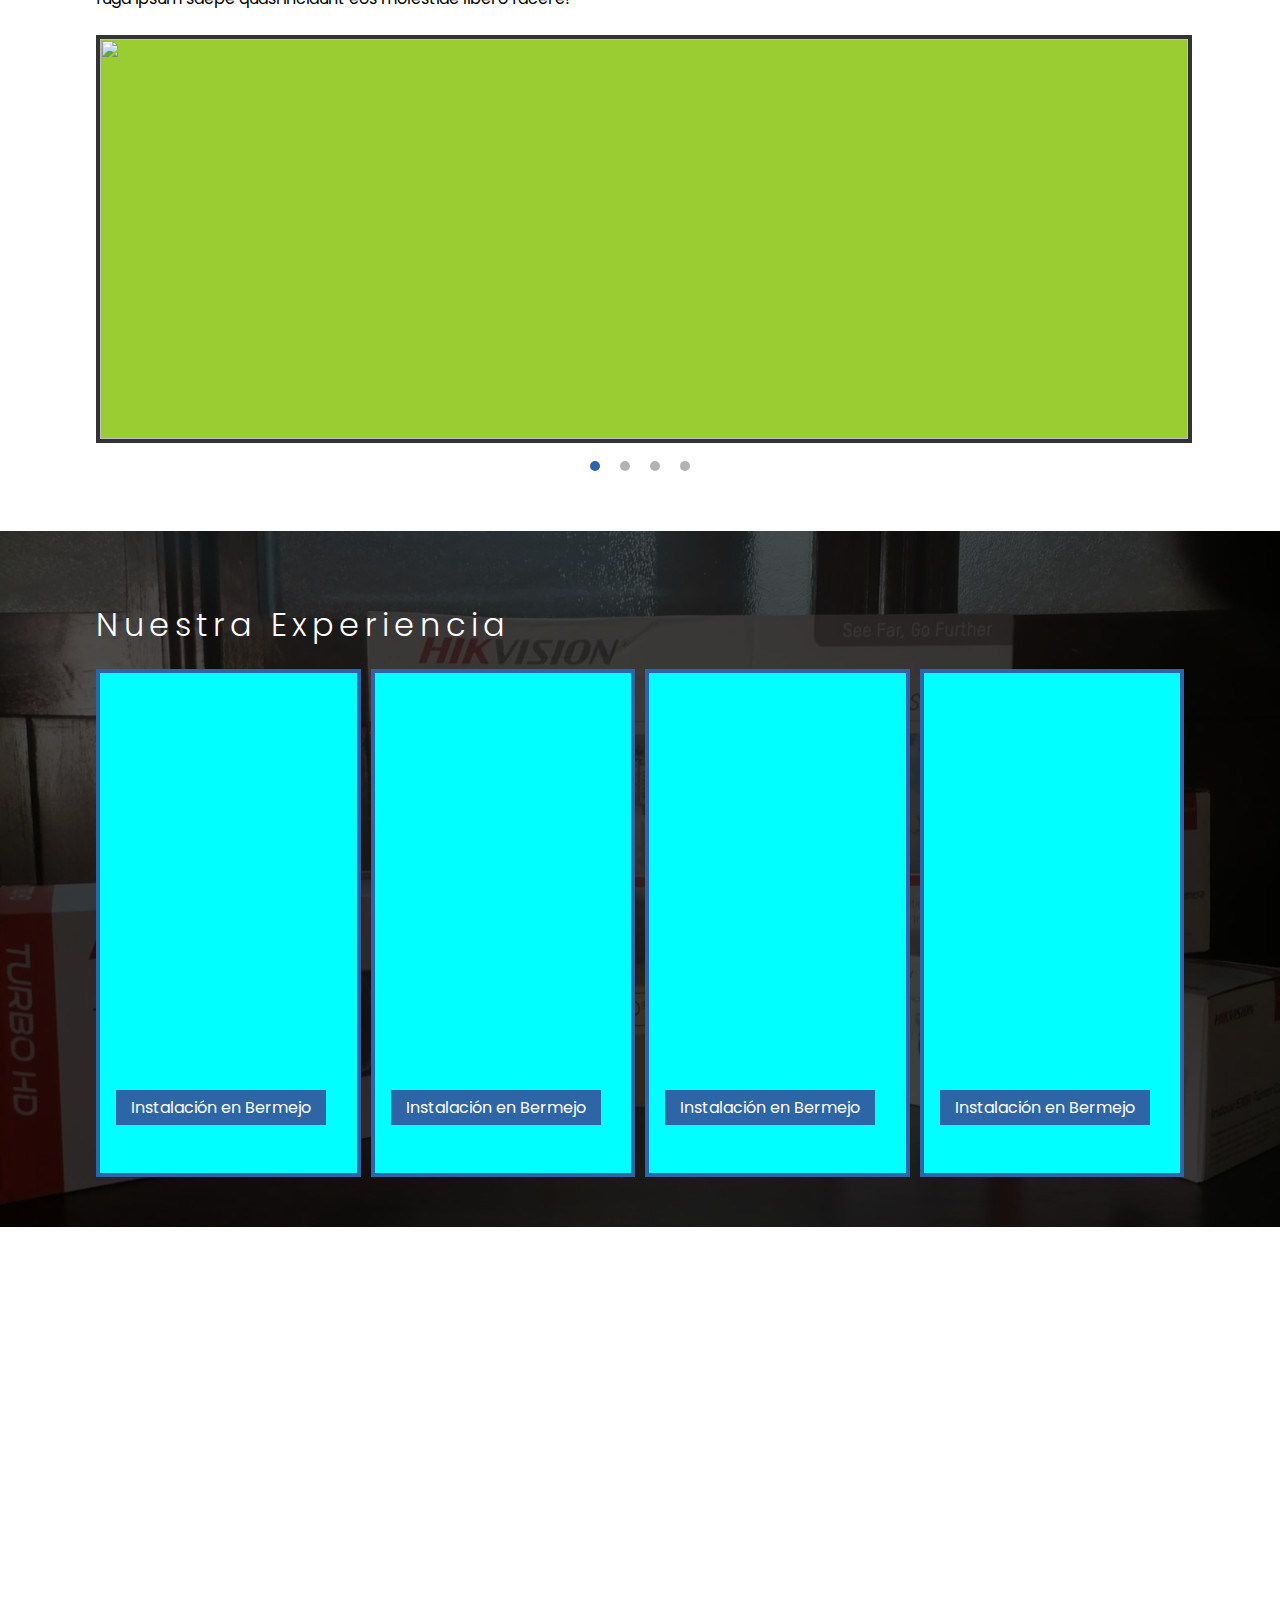
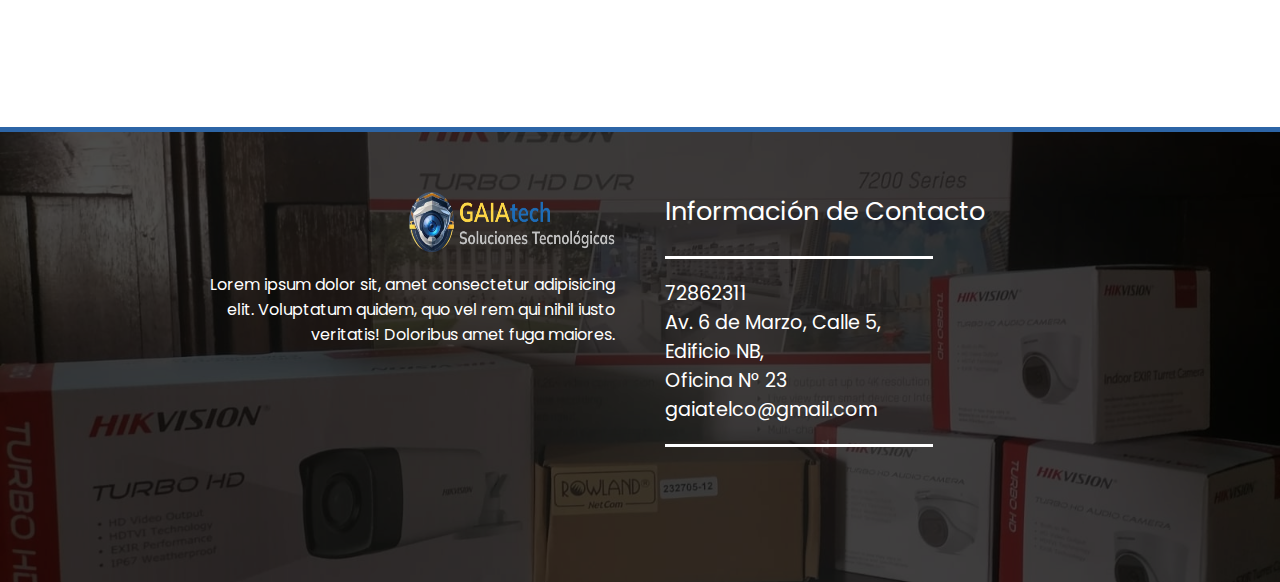
==== commit 93fae3a4: "add values, add about us" ====
--- a/index.html
+++ b/index.html
@@ -3,7 +3,7 @@
 <head>
     <meta charset="UTF-8">
     <meta name="viewport" content="width=device-width, initial-scale=1.0">
-    <link rel="stylesheet" href="styles.css">
+    <link rel="stylesheet" href="./styles.css">
     <link rel="preconnect" href="https://fonts.googleapis.com">
     <link rel="preconnect" href="https://fonts.gstatic.com" crossorigin>
     <link href="https://fonts.googleapis.com/css2?family=Mulish&family=Poppins:wght@200;300;400&display=swap" rel="stylesheet">
@@ -11,7 +11,7 @@
     <title>Desing Three</title>
 </head>
 <body>
-    <header class="header-container">
+    <header id="header-container" class="header-container">
         <div class="center-container">
             <div class="header-logo">
                 <img src="./assets/images/logoGaia3.png" alt="">
@@ -19,16 +19,19 @@
             <nav class="header-nav">
                 <ul>
                     <li class="header-nav-item">
-                        <a href="">SERVICIOS</a>
+                        <a href="#services">SERVICIOS</a>
                     </li>
                     <li class="header-nav-item">
-                        <a href="">EXPERIENCIA</a>
+                        <a href="./pages/offers.html">OFERTAS</a>
                     </li>
                     <li class="header-nav-item">
-                        <a href="">CONOCENOS</a>
+                        <a href="#experiences">EXPERIENCIA</a>
                     </li>
                     <li class="header-nav-item">
-                        <a href="">CONTACTENOS</a>
+                        <a href="./pages/know_us.html">CONOCENOS</a>
+                    </li>
+                    <li class="header-nav-item">
+                        <a href="#contact">CONTACTENOS</a>
                     </li>
                 </ul>
             </nav>
@@ -49,12 +52,40 @@
                 </a>
             </article>
         </section>
+        
+        <section class="values-container">
+            <div class="value">
+                <img src="./assets/icons/value.svg" alt="">
+                <p>COMPROMISO</p>
+                <p class="value-text hidden">Lorem ipsum dolor sit amet consectetur adipisicing elit. um perspiciatis odio sunt quo molestia.</p>
+            </div>
+            <div class="value">
+                <img src="./assets/icons/value.svg" alt="">
+                <p>COMPROMISO</p>
+                <p class="value-text hidden">Lorem ipsum dolor sit amet consectetur adipisicing elit. um perspiciatis odio sunt quo molestia.</p>
+            </div>
+            <div class="value">
+                <img src="./assets/icons/value.svg" alt="">
+                <p>COMPROMISO</p>
+                <p class="value-text hidden">Lorem ipsum dolor sit amet consectetur adipisicing elit. um perspiciatis odio sunt quo molestia.</p>
+            </div>
+            <div class="value">
+                <img src="./assets/icons/value.svg" alt="">
+                <p>COMPROMISO</p>
+                <p class="value-text hidden">Lorem ipsum dolor sit amet consectetur adipisicing elit. um perspiciatis odio sunt quo molestia.</p>
+            </div>
+            <div class="value">
+                <img src="./assets/icons/value.svg" alt="">
+                <p>COMPROMISO</p>
+                <p class="value-text hidden">Lorem ipsum dolor sit amet consectetur adipisicing elit. um perspiciatis odio sunt quo molestia.</p>
+            </div>
+        </section>
         <section class="main-slogan">
             <div class="center-container">
                 <p>Estamos comprometidos con entregar el mejor servicio, creemos que la seguridad es el primer paso para salir sin preocuparte.</p>
             </div>
         </section>
-        <section class="services">
+        <section id="services" class="services">
             <div class="center-container">
                 <h2 class="subtitle">Servicios</h2>
                 <article class="services-continaer">
@@ -70,7 +101,7 @@
                 </article>
             </div>
         </section>
-        <section class="experiences">
+        <section id="experiences" class="experiences">
             <div class="background-opacity"></div>
             <div class="center-container">
                 <h2 class="subtitle color-white">Nuestra Experiencia</h2>
@@ -96,7 +127,7 @@
                 </article>
             </div>
         </section>
-        <section class="contact">
+        <section id="contact" class="contact">
 
         </section>
     </main>
--- a/styles.css
+++ b/styles.css
@@ -14,6 +14,14 @@
     --size-font: 1rem;
 }
 
+.ss {
+    padding: 2px 0 !important;
+}
+
+.hidden {
+    display: none;
+}
+
 .center-container {
     width: 85%;
     margin: 0 auto;
@@ -29,6 +37,10 @@
     justify-content: space-between;
     background-color: var(--color-principal);
     padding: 10px 0;
+    position: sticky;
+    top: 0;
+    width: 100%;
+    z-index: 1000;
 }
 
 .header-logo {
@@ -74,6 +86,7 @@
 
 .main-banner {
     position: relative;
+    margin-bottom: 30px;
     width: 100%;
     height: 85vh;
 }
@@ -113,6 +126,7 @@
 }
 
 .main-slogan {
+    margin-top: 30px;
     position: relative;
     background-image: url(./assets/images/fondo_casco.jpeg);
     background-position: center;
@@ -137,6 +151,36 @@
     font-weight: 400;
     text-align: center;
     color: var(--color-white);
+}
+
+.values-container {
+    display: flex;
+    flex-direction: row;
+    position: relative;
+    width: 80%;
+    margin: auto;
+}
+
+.value {
+    width: 13rem;
+    height: 17rem;
+    background-color: white;
+    border-radius: 5px;
+    box-shadow: 3px 3px 10px;
+    display: flex;
+    align-items: center;
+    justify-content: center;
+    flex-direction: column;
+    margin-right: 50px;
+}
+
+.value-text {
+    margin: 20px;
+    color: white;
+}
+
+.value-background {
+    background-color: #1E6CB6;
 }
 
 .services {
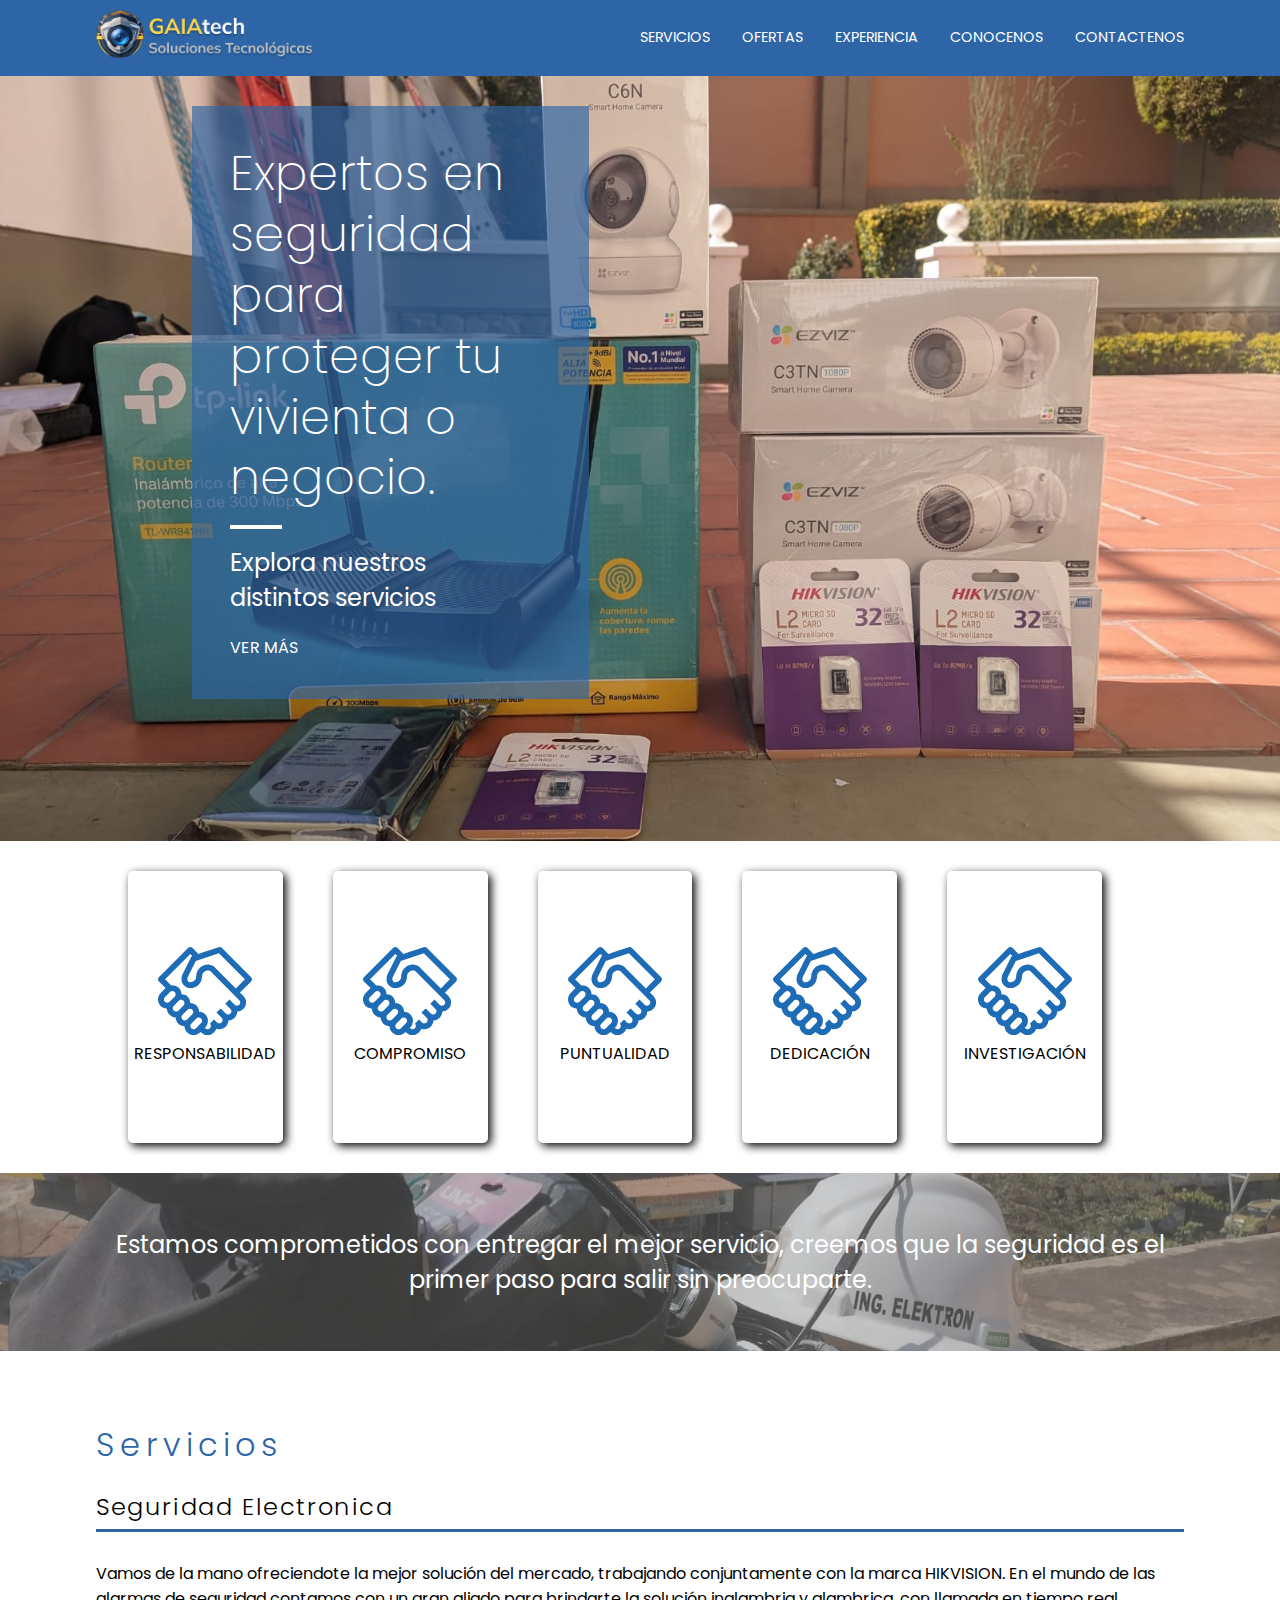
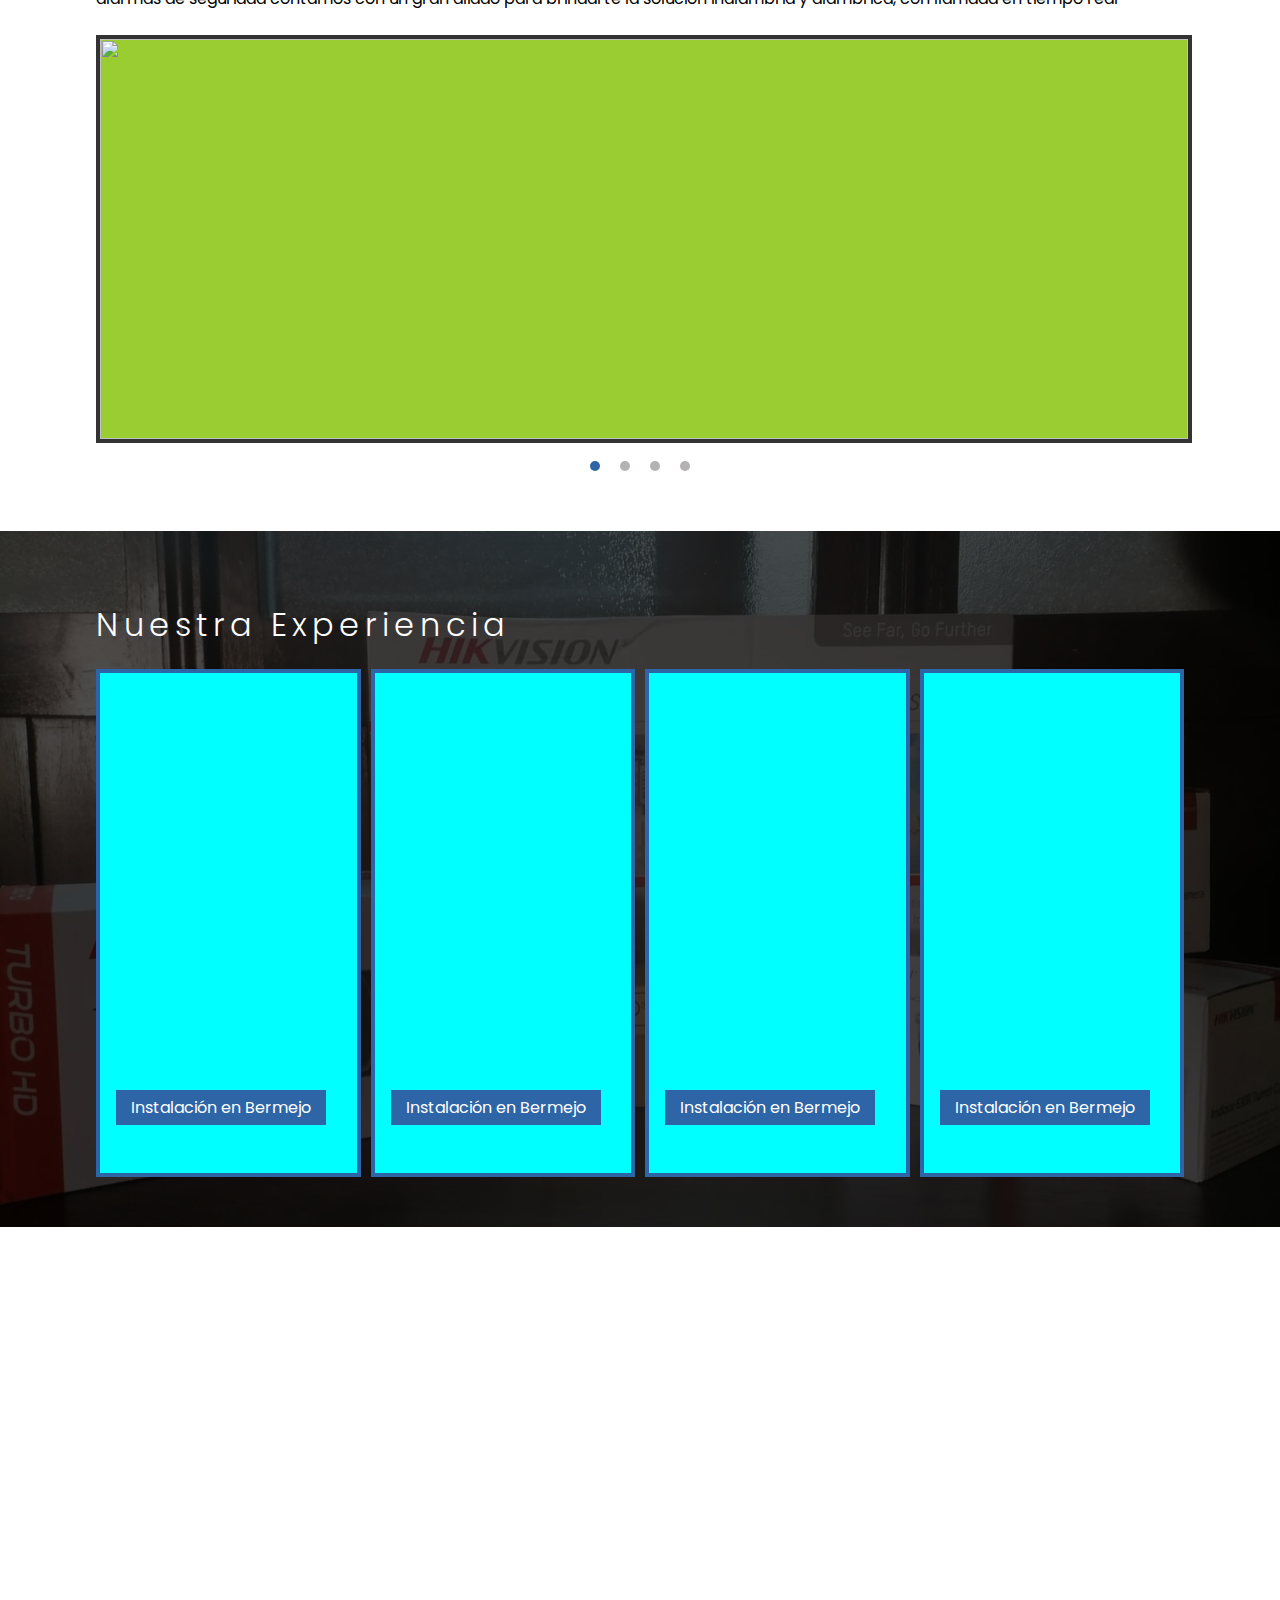
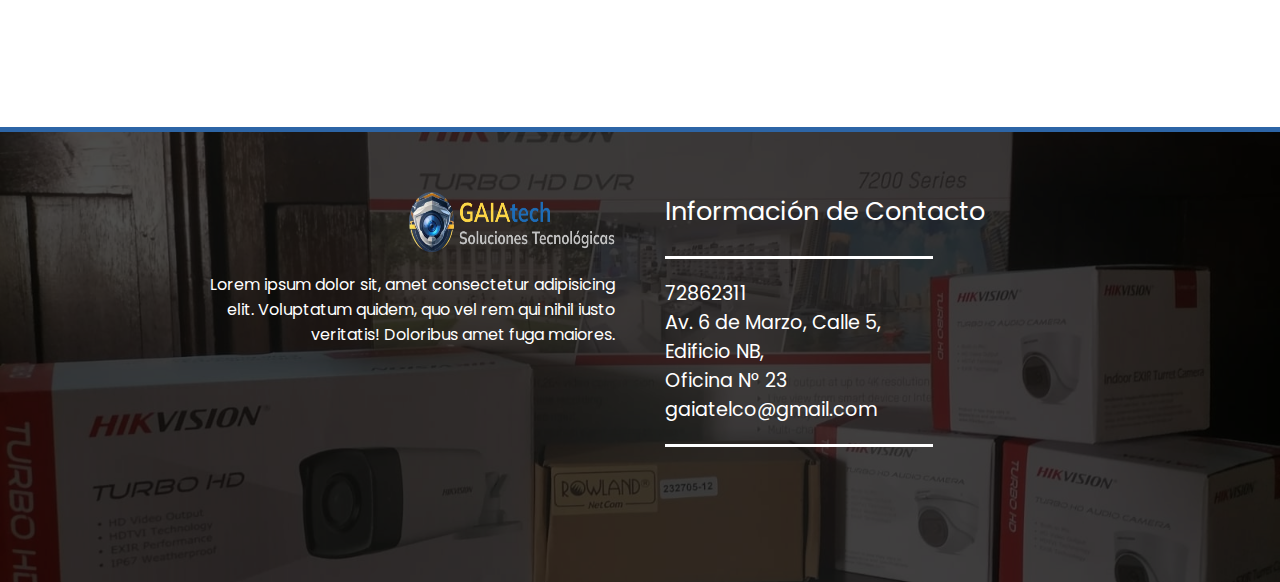
==== commit 3fc47bed: "changes" ====
--- a/index.html
+++ b/index.html
@@ -56,28 +56,28 @@
         <section class="values-container">
             <div class="value">
                 <img src="./assets/icons/value.svg" alt="">
-                <p>COMPROMISO</p>
-                <p class="value-text hidden">Lorem ipsum dolor sit amet consectetur adipisicing elit. um perspiciatis odio sunt quo molestia.</p>
+                <p>RESPONSABILIDAD</p>
+                <p class="value-text hidden">Como equipo de trabajo tenemos el compromiso de cumplir los acuerdos de la empresa al cliente. </p>
             </div>
             <div class="value">
                 <img src="./assets/icons/value.svg" alt="">
                 <p>COMPROMISO</p>
-                <p class="value-text hidden">Lorem ipsum dolor sit amet consectetur adipisicing elit. um perspiciatis odio sunt quo molestia.</p>
+                <p class="value-text hidden">Las instalaciones que llevamos a cabo las cumplimos bajo los acuerdos establecidos.</p>
             </div>
             <div class="value">
                 <img src="./assets/icons/value.svg" alt="">
-                <p>COMPROMISO</p>
-                <p class="value-text hidden">Lorem ipsum dolor sit amet consectetur adipisicing elit. um perspiciatis odio sunt quo molestia.</p>
+                <p>PUNTUALIDAD</p>
+                <p class="value-text hidden">Garantizamos una ejecución eficiente de los proyectos sin causar interrupciones en las operaciones del clientes.</p>
             </div>
             <div class="value">
                 <img src="./assets/icons/value.svg" alt="">
-                <p>COMPROMISO</p>
-                <p class="value-text hidden">Lorem ipsum dolor sit amet consectetur adipisicing elit. um perspiciatis odio sunt quo molestia.</p>
+                <p>DEDICACIÓN</p>
+                <p class="value-text hidden">Amamos lo que hacemos, y ponemos nuestro grano de esfuerzo en cada uno de tus proyectos, con una actitud positiva.</p>
             </div>
             <div class="value">
                 <img src="./assets/icons/value.svg" alt="">
-                <p>COMPROMISO</p>
-                <p class="value-text hidden">Lorem ipsum dolor sit amet consectetur adipisicing elit. um perspiciatis odio sunt quo molestia.</p>
+                <p>INVESTIGACIÓN</p>
+                <p class="value-text hidden">A lo largo de nuestro camino profesional estamos constantemente en la busqueda de nuevas y mejores soluciones tecnológicas.</p>
             </div>
         </section>
         <section class="main-slogan">
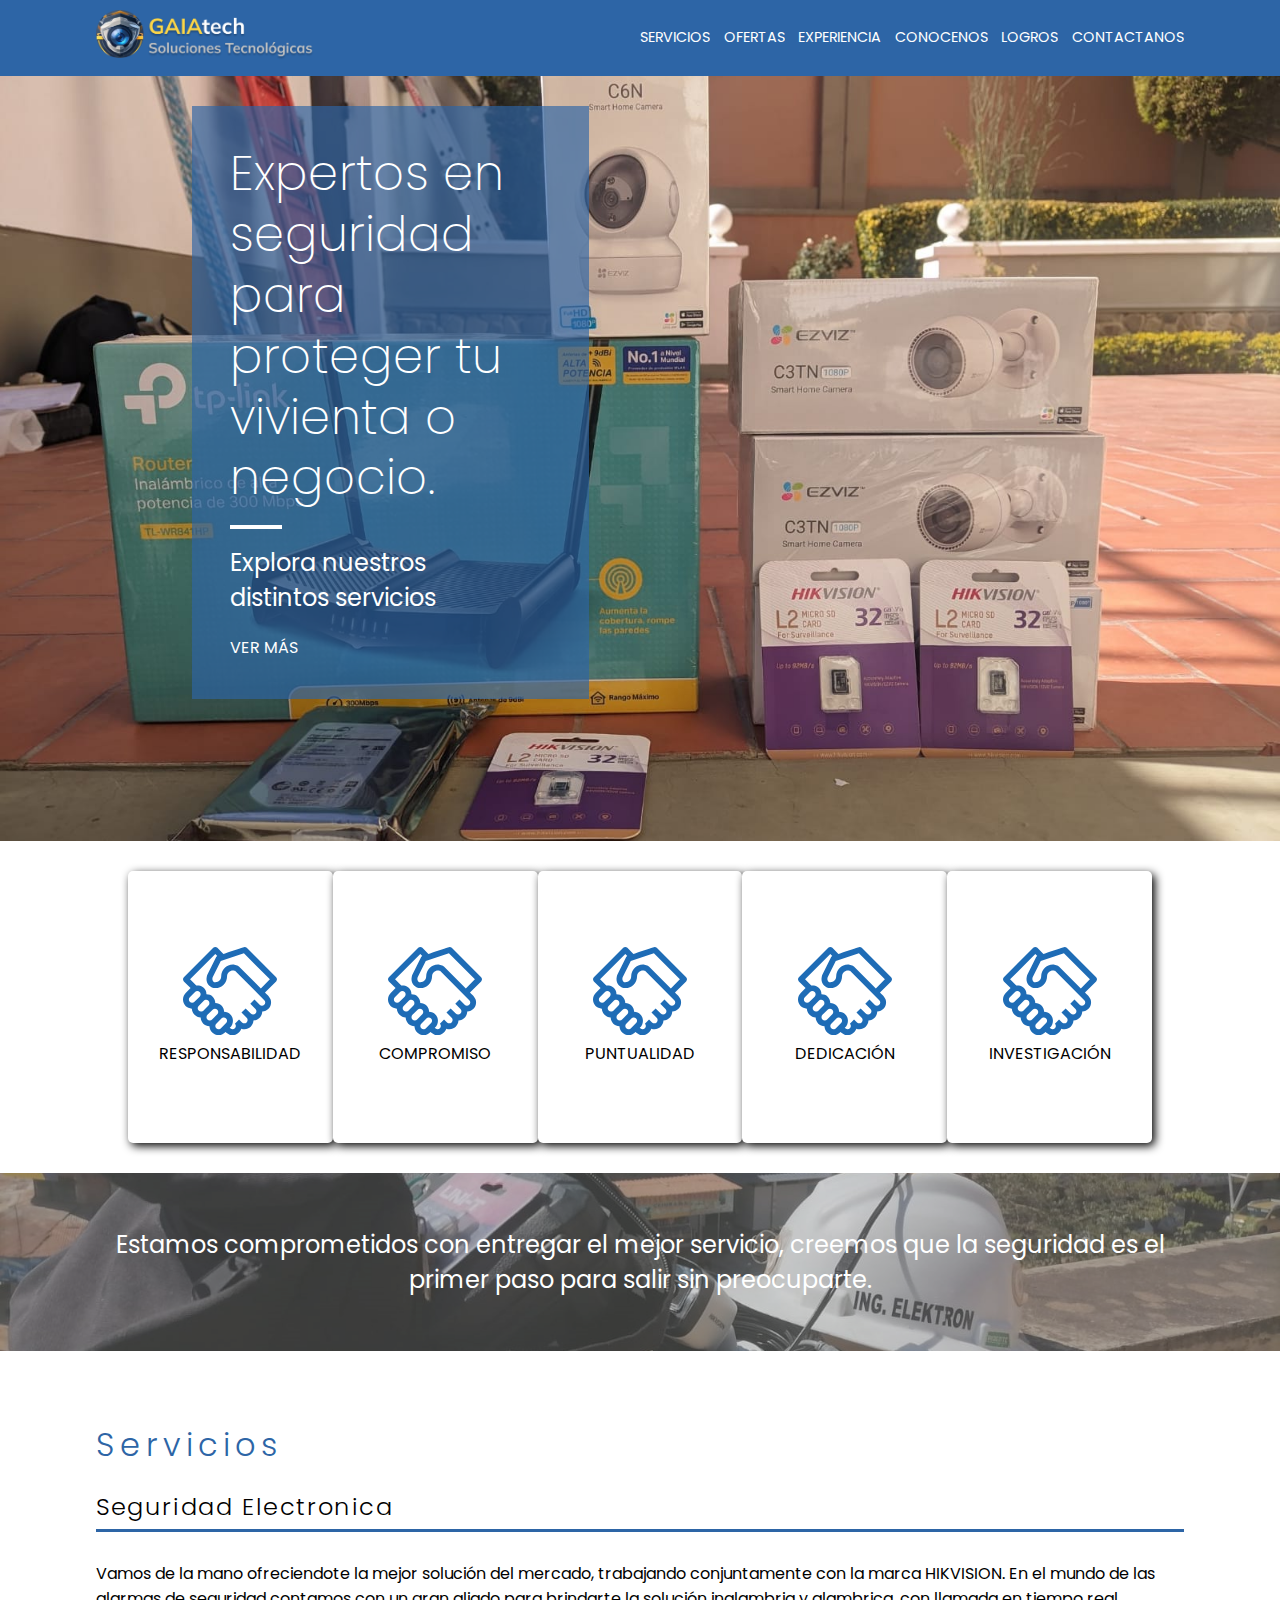
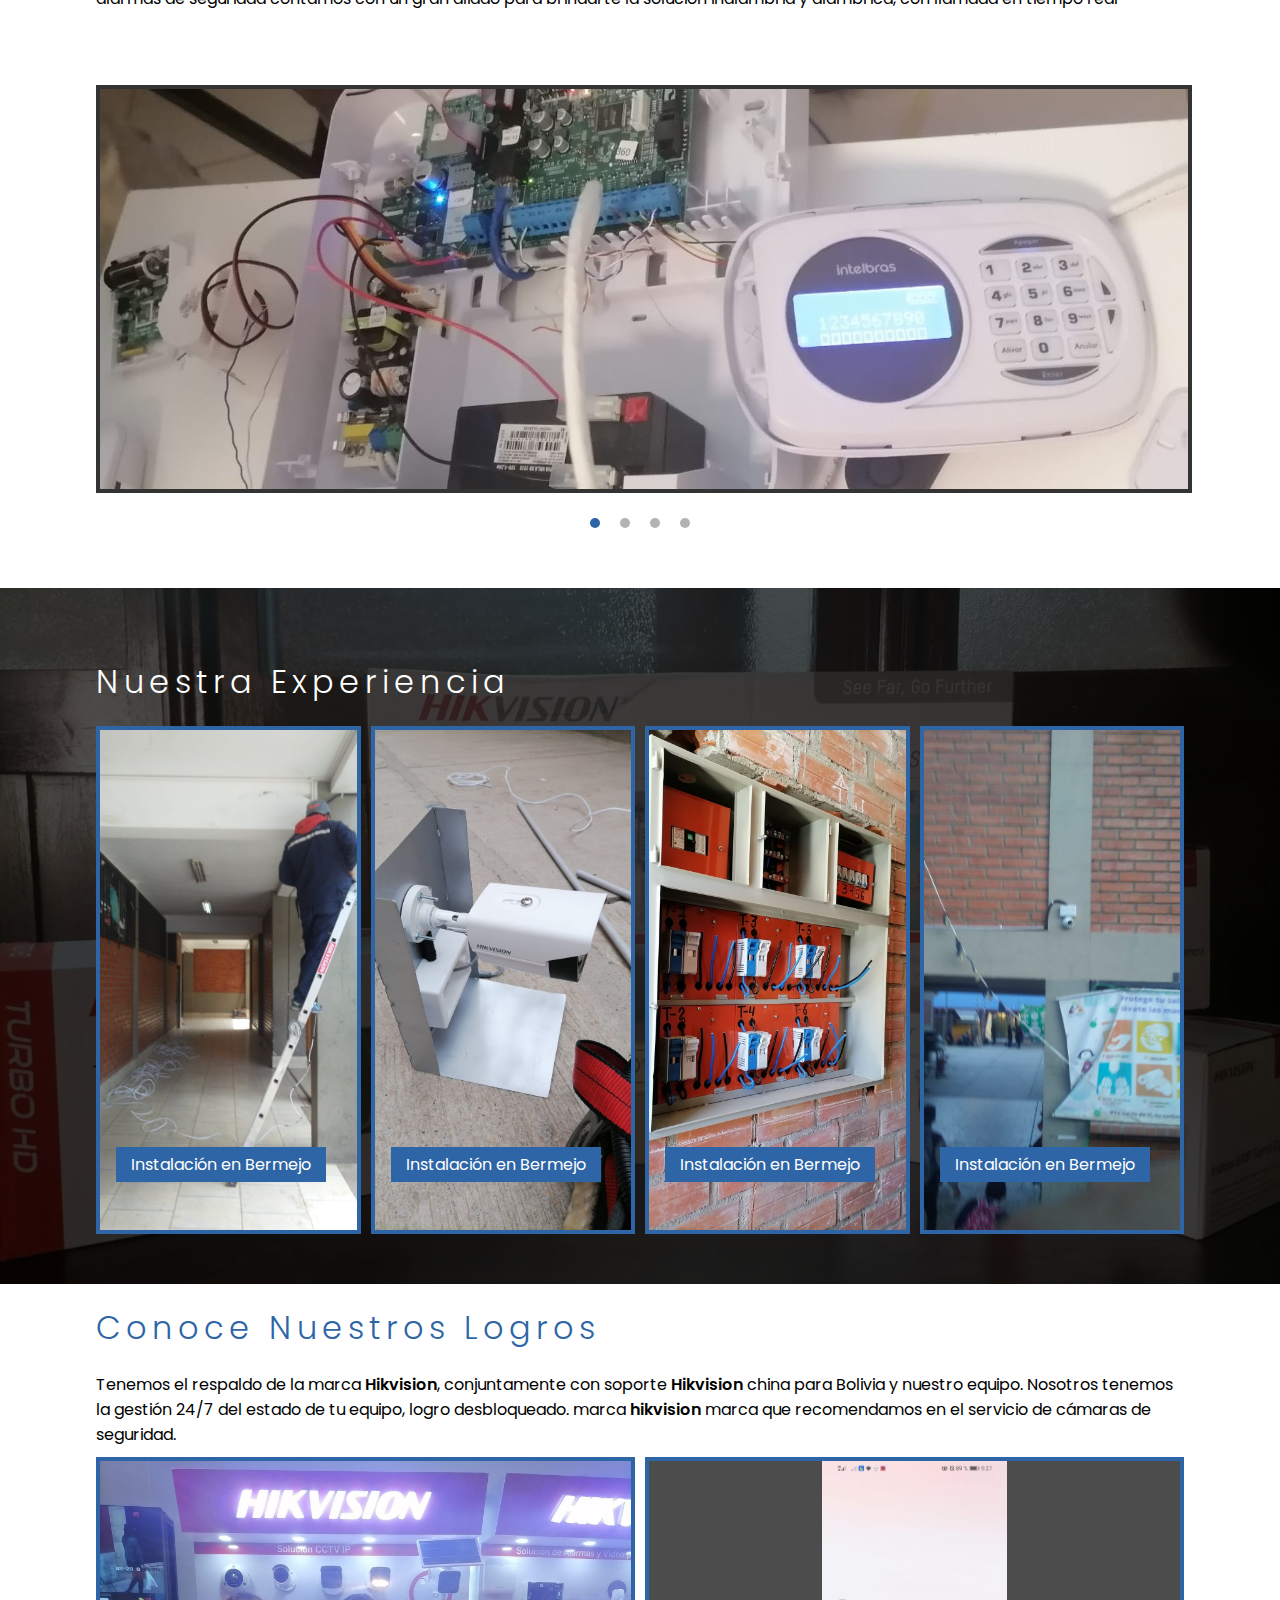
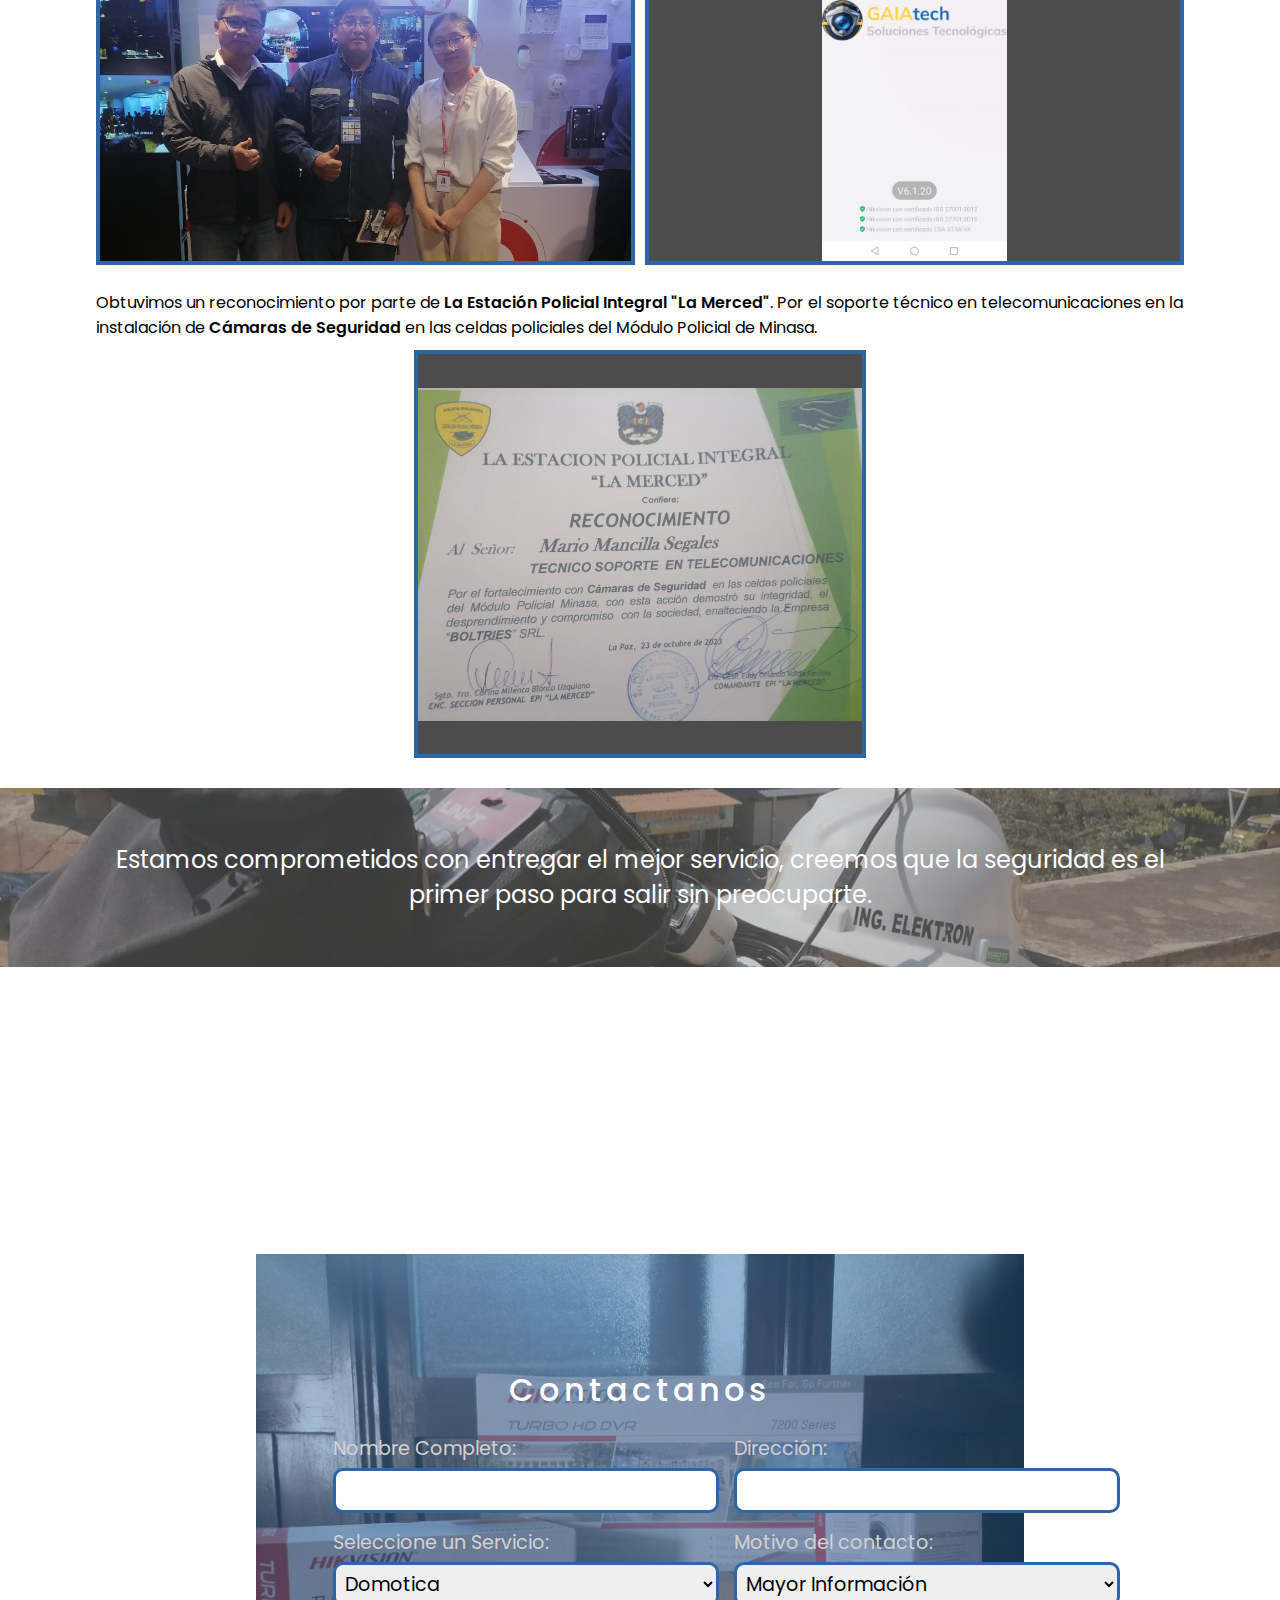
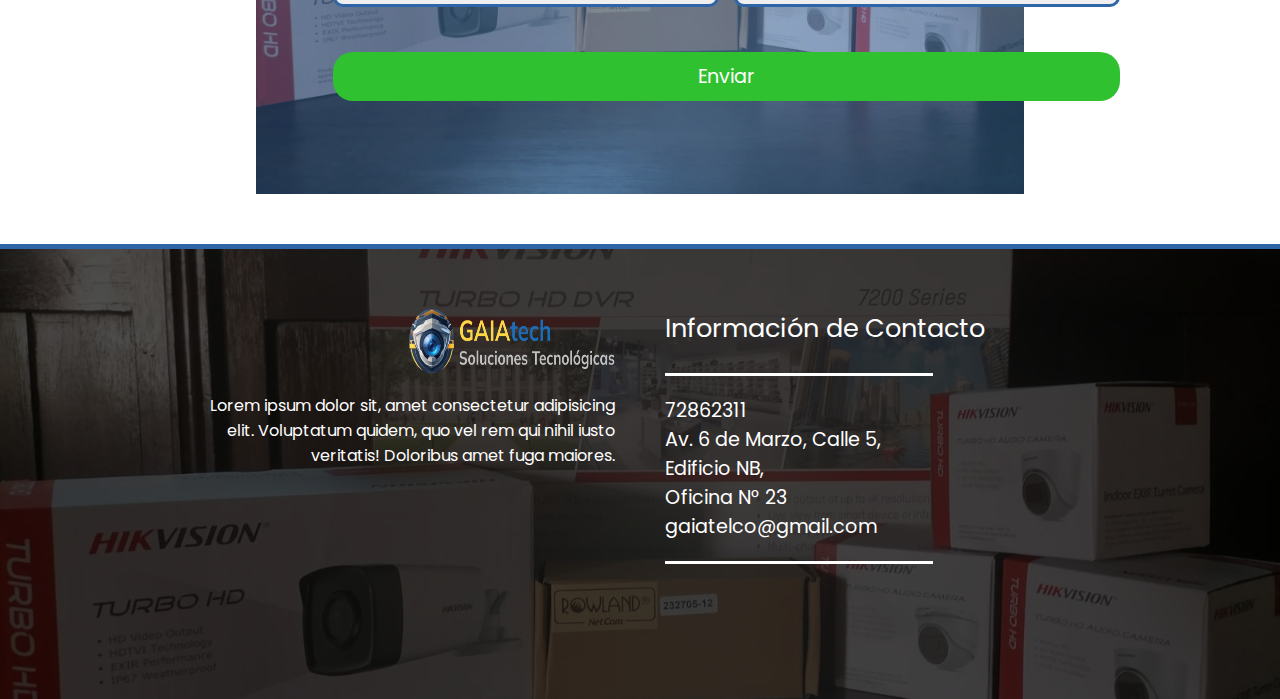
==== commit fd856cfe: "add images" ====
--- a/index.html
+++ b/index.html
@@ -31,7 +31,10 @@
                         <a href="./pages/know_us.html">CONOCENOS</a>
                     </li>
                     <li class="header-nav-item">
-                        <a href="#contact">CONTACTENOS</a>
+                        <a href="#achievements">LOGROS</a>
+                    </li>
+                    <li class="header-nav-item">
+                        <a href="#contact">CONTACTANOS</a>
                     </li>
                 </ul>
             </nav>
@@ -82,16 +85,17 @@
         </section>
         <section class="main-slogan">
             <div class="center-container">
-                <p>Estamos comprometidos con entregar el mejor servicio, creemos que la seguridad es el primer paso para salir sin preocuparte.</p>
-            </div>
-        </section>
-        <section id="services" class="services">
+                <p class="main-solgan-text">Estamos comprometidos con entregar el mejor servicio, creemos que la seguridad es el primer paso para salir sin preocuparte.</p>
+            </div>
+        </section>
+        <a id="services" style="position:relative; top:-50px;"></a>
+        <section class="services">
             <div class="center-container">
                 <h2 class="subtitle">Servicios</h2>
                 <article class="services-continaer">
                     <h3 class="service-title">Seguridad Electronica</h3>
                     <p class="service-description">Lorem ipsum dolor sit amet consectetur adipisicing elit. Minus quae inventore ipsam autem. Eveniet fuga aliquam ullam ad vero impedit. Id fuga ipsum saepe quasi incidunt eos molestiae libero facere!</p>
-                    <img class="service-img" src="" alt="">
+                    <img class="service-img" src="./assets/images/seguridad.jpeg" alt="">
                     <div class="service-paginator">
                         <!-- <span class="paginator-color-off"></span>
                         <span class="paginator-color-off"></span>
@@ -101,34 +105,100 @@
                 </article>
             </div>
         </section>
-        <section id="experiences" class="experiences">
+        <a id="experiences" style="position:relative; top:-50px;"></a>
+        <section class="experiences">
             <div class="background-opacity"></div>
             <div class="center-container">
                 <h2 class="subtitle color-white">Nuestra Experiencia</h2>
                 <article class="experiences-container">
                     <section class="experiences-list">
                         <div class="experiences-item">
-                            <img src="" alt="">
-                            <p>Instalación en Bermejo</p>
-                        </div>
-                        <div class="experiences-item">
-                            <img src="" alt="">
-                            <p>Instalación en Bermejo</p>
-                        </div>
-                        <div class="experiences-item">
-                            <img src="" alt="">
-                            <p>Instalación en Bermejo</p>
-                        </div>
-                        <div class="experiences-item">
-                            <img src="" alt="">
-                            <p>Instalación en Bermejo</p>
+                            <img src="./assets/images/exp1.jpeg" alt="">
+                            <p class="experiences-title">Instalación en Bermejo</p>
+                            <p class="hidden experiences-text">Lorem ipsum dolor, sit amet consectetur adipisicing elit. Rerum delectus odio inventore ea distinctio laborum, perferendis asperiores error sequi deserunt dolore nemo quidem voluptatum vitae deleniti aut molestiae temporibus consequatur!</p>
+                        </div>
+                        <div class="experiences-item">
+                            <img src="./assets/images/exp2.jpeg" alt="">
+                            <p class="experiences-title">Instalación en Bermejo</p>
+                            <p class="hidden experiences-text">Lorem ipsum dolor, sit amet consectetur adipisicing elit. Rerum delectus odio inventore ea distinctio laborum, perferendis asperiores error sequi deserunt dolore nemo quidem voluptatum vitae deleniti aut molestiae temporibus consequatur!</p>
+                        </div>
+                        <div class="experiences-item">
+                            <img src="./assets/images/exp3.jpeg" alt="">
+                            <p class="experiences-title">Instalación en Bermejo</p>
+                            <p class="hidden experiences-text">Lorem ipsum dolor, sit amet consectetur adipisicing elit. Rerum delectus odio inventore ea distinctio laborum, perferendis asperiores error sequi deserunt dolore nemo quidem voluptatum vitae deleniti aut molestiae temporibus consequatur!</p>
+                        </div>
+                        <div class="experiences-item">
+                            <img src="./assets/images/exp4.jpeg" alt="">
+                            <p class="experiences-title">Instalación en Bermejo</p>
+                            <p class="hidden experiences-text">Lorem ipsum dolor, sit amet consectetur adipisicing elit. Rerum delectus odio inventore ea distinctio laborum, perferendis asperiores error sequi deserunt dolore nemo quidem voluptatum vitae deleniti aut molestiae temporibus consequatur!</p>
                         </div>
                     </section>
                 </article>
             </div>
         </section>
-        <section id="contact" class="contact">
-
+        <a id="achievements" style="position:relative; top:-50px;"></a>
+        <section class="achievements">
+            <div class="center-container">
+                <h2 class="subtitle">Conoce Nuestros Logros</h2>
+                <p class="achievments-description">Tenemos el respaldo de la marca <span class="bold">Hikvision</span>, conjuntamente con soporte <span class="bold">Hikvision</span> china para Bolivia y nuestro equipo. Nosotros tenemos la gestión 24/7 del estado de tu equipo, logro desbloqueado. marca <span class="bold">hikvision</span> marca que recomendamos en el servicio de cámaras de seguridad.</p>
+                <article class="achievments-container">
+                    <section class="achievements-list">
+                        <div class="achievements-item act-1"></div>
+                        <div class="achievements-item act-2"></div>
+                    </section>
+                </article>
+                <br>
+                <p class="achievments-description">Obtuvimos un reconocimiento por parte de <span class="bold">La Estación Policial Integral "La Merced"</span>. Por el soporte técnico en telecomunicaciones en la instalación de <span class="bold">Cámaras de Seguridad</span> en las celdas policiales del Módulo Policial de Minasa.</p>
+                <div class="achievements-central">
+                    <div class="achievements-item-central act-3"></div>
+                </div>
+            </div>
+        </section>
+        <section class="main-slogan">
+            <div class="center-container">
+                <p class="main-solgan-text">Estamos comprometidos con entregar el mejor servicio, creemos que la seguridad es el primer paso para salir sin preocuparte.</p>
+            </div>
+        </section>
+        <a id="contact" style="position:relative; top:-380px;"></a>
+        <iframe src="https://www.google.com/maps/embed?pb=!1m18!1m12!1m3!1d402.05335752508904!2d-68.20884208219535!3d-16.52621340521445!2m3!1f0!2f0!3f0!3m2!1i1024!2i768!4f13.1!3m3!1m2!1s0x915edef6a14168d5%3A0x2c2fc52b142cebe4!2sC.%207%20716%2C%20El%20Alto!5e0!3m2!1ses!2sbo!4v1707336904551!5m2!1ses!2sbo" class="mapa" style="border:0;" allowfullscreen="" loading="lazy" referrerpolicy="no-referrer-when-downgrade"></iframe>
+        <section class="contact">
+            <div class="contact-container">
+                <div class="contact-form-container">
+                    <img src="./assets/images/fondo_experience3.jpeg" alt="" class="contact-form-image">
+                    <div class="contact-form-image-shadow"></div>
+                    <h2 class="contact-title subtitle">Contactanos</h2>
+                    <form class="contact-form" action="https://api.whatsapp.com/send?phone=59168078308&text=Hola%2C%20soy%20%5BNombre%5D%20le%20hablo%20por%20el%20servicio%20%5B%5D%20con%20el%20objetivo%20de%20pedirle%20%5B%5D.%20Mi%20direcci%C3%B3n%20es%3A%20%5B%5D" method="post">
+                        <div class="contact-form-input-1 space-between form-input">
+                            <label for="fullName">Nombre Completo:</label>
+                            <input type="text" name="fullName" id="fullName">
+                        </div>
+                        <div class="contact-form-input-2 space-between form-input">
+                            <label for="cellPhone">Dirección:</label>
+                            <input type="text" name="cellPhone" id="cellPhone">
+                        </div>
+                        <div class="contact-form-input-3 space-between form-select">
+                            <label for="cellPhone">Seleccione un Servicio:</label>
+                            <select name="" id="">
+                                <option value="">Domotica</option>
+                                <option value="">Electricidad Domiciliaria</option>
+                                <option value="">Seguridad Electronica</option>
+                                <option value="">Redes</option>
+                            </select>
+                        </div>
+                        <div class="contact-form-input-4 space-between form-select">
+                            <label for="cellPhone">Motivo del contacto:</label>
+                            <select name="" id="">
+                                <option value="">Mayor Información</option>
+                                <option value="">Programar Cita</option>
+                                <option value="">Servicio Tecnico</option>
+                            </select>
+                        </div>
+                        <button class="contact-form-send">
+                            <i class="fi-xnsuxl-whatsapp"></i> Enviar
+                        </button>
+                    </form>
+                </div>
+            </div>
         </section>
     </main>
     <footer>
--- a/styles.css
+++ b/styles.css
@@ -11,6 +11,7 @@
     --color-principal-opacity: #2d65a6a9;
     --color-secundary: rgb(0, 0, 0);
     --color-secundary-opacity: rgba(0, 0, 0, 0.7);
+    --color-principal-more-opacity: #2d65a672;
     --size-font: 1rem;
 }
 
@@ -19,7 +20,7 @@
 }
 
 .hidden {
-    display: none;
+    display: none !important;
 }
 
 .center-container {
@@ -156,6 +157,7 @@
 .values-container {
     display: flex;
     flex-direction: row;
+    justify-content: space-between;
     position: relative;
     width: 80%;
     margin: auto;
@@ -171,7 +173,6 @@
     align-items: center;
     justify-content: center;
     flex-direction: column;
-    margin-right: 50px;
 }
 
 .value-text {
@@ -208,14 +209,16 @@
 .service-description {
     font-size: var(--size-font);
     margin-bottom: 1.5rem;
+    height: 100px;
 }
 
 .service-img {
     width: 100%;
     height: 400px;
     margin-bottom: 0.5rem;
-    background-color: yellowgreen;
+    background-color: var(--color-secundary-opacity);
     border: 4px solid #333;
+    object-fit: cover;
 }
 
 .service-paginator {
@@ -257,12 +260,15 @@
 .experiences-item {
     width: calc((100% / 4) - 10px);
     height: 500px;
-    background-color: aqua;
+    background-color: var(--color-principal-opacity);
     position: relative;
     border: 4px solid var(--color-principal);
-}
-
-.experiences-item p {
+    display: flex;
+    align-items: center;
+    justify-content: center;
+}
+
+.experiences-title {
     display: block;
     padding: 5px 15px;
     background-color: var(--color-principal);
@@ -272,9 +278,193 @@
     color: var(--color-white);
 }
 
+.experiences-text {
+    padding: 15px;
+    text-align: justify;
+    color: var(--color-white);
+}
+
+.experiences-item img {
+    width: 100%;
+    height: 100%;
+    object-fit: cover;
+    object-position: center;
+}
+
+.achievements {
+    
+}
+
+.achievments-description {
+   margin-bottom: 10px; 
+}
+
+.achievements-container {
+    width: 20px;
+    height: 30px;
+    background-color: red;
+}
+
+.achievements-list {
+    display: flex;
+    flex-direction: row;
+    gap: 10px;
+}
+
+.achievements-item {
+    width: calc((100% / 2) - 10px);
+    height: 400px;
+    background-color: var(--color-secundary-opacity);
+    position: relative;
+    border: 4px solid var(--color-principal);
+}
+
+.act-1 {
+    background-image: url(./assets/images/logro1.jpg);
+    background-size: cover;
+}
+
+.act-2 {
+    background-image: url(./assets/images/logro2.jpg);
+    background-size: contain;
+    background-repeat: no-repeat; 
+    background-position: center;
+}
+
+.act-3 {
+    background-image: url(./assets/images/logro3.jpeg);
+    background-size: contain;
+    background-repeat: no-repeat; 
+    background-position: center;
+}
+
+.achievements-central {
+    display: flex;
+    justify-content: center;
+}
+
+.achievements-item-central {
+    width: calc((100% / 2) - 100px);
+    height: 400px;
+    background-color: var(--color-secundary-opacity);
+    position: relative;
+    border: 4px solid var(--color-principal);
+}
+
 .contact {
-    width: 100%;
-    height: 500px;
+    display: flex;
+    align-items: center;
+    justify-content: center;
+    width: 100%;
+    padding: 50px 0;
+}
+
+.contact-container {
+    display: flex;
+    justify-content: center;
+    width: 100%;
+    height: 30vh;
+    position: relative;
+}
+
+.contact-form-image {
+    position: absolute;
+    width: 100%;
+    height: 100%;
+    z-index: -20;
+}
+
+.contact-form-image-shadow {
+    position: absolute;
+    width: 100%;
+    height: 100%;
+    z-index: -10;
+    background-color: var(--color-principal-more-opacity);
+}
+
+.contact-form-container {
+    width: 60%;
+    height: 60vh;
+    display: flex;
+    align-items: center;
+    justify-content: center;
+    flex-direction: column;
+    position: absolute;
+    top: -30vh;
+    z-index: 10;
+}
+
+.contact-title {
+    font-size: 2rem !important;
+    font-weight: 500 !important;
+    color: var(--color-white) !important;
+}
+
+.contact-form{
+    width: 80%;
+    display: grid;
+    grid-template-columns: repeat(2, 1fr);
+    grid-template-rows: repeat(3, 1fr);
+    grid-column-gap: 15px;
+    grid-row-gap: 15px;
+}
+
+.contact-form-input-1 {
+    grid-area: 1 / 1 / 2 / 2;
+}
+
+.contact-form-input-2 {
+    grid-area: 1 / 2 / 2 / 3;
+}
+.contact-form-input-3 {
+    grid-area: 2 / 1 / 3 / 2;
+}
+.contact-form-input-4 {
+    grid-area: 2 / 2 / 3 / 3;
+}
+.contact-form-send {
+    grid-area: 3 / 1 / 4 / 3;
+    background-color: rgb(47, 193, 47);
+    color: var(--color-white);
+    font-size: 1.2rem;
+    border: none;
+    margin-top: 30px;
+    border-radius: 20px;
+    padding: 10px;
+}
+
+.form-input label {
+    font-size: 1.2rem;
+    color: rgb(210, 210, 210);
+}
+
+.form-input input {
+    padding: 5px;
+    font-size: 1.2rem;
+    border-radius: 10px;
+    border: 3px solid var(--color-principal);
+}
+
+.form-select label {
+    font-size: 1.2rem;
+    color: rgb(210, 210, 210);
+}
+
+.form-select select {
+    padding: 5px;
+    font-size: 1.2rem;
+    border-radius: 10px;
+    border: 3px solid var(--color-principal);
+}
+
+.space-between {
+    display: flex;
+    justify-content: space-between;
+    flex-direction: column;
+}
+
+.space-between label {
+    margin-right: 10px;
 }
 
 footer {
@@ -311,7 +501,7 @@
 
 .footer-logo-container img {
     width: 50%;
-    height: 60px;
+    height: 4rem;
     margin-bottom: 20px;
 }
 
@@ -393,6 +583,7 @@
 .ver-mas {
     all: initial;
     color: var(--color-white);
+    cursor: pointer;
     position: relative;
     overflow: hidden;
     display: flex;
@@ -412,14 +603,71 @@
     margin-left: 5px;
 }
 
+.bold {
+    font-weight: 600;
+}
+
+.line-full {
+    padding: 1px;
+    border-radius: 5px;
+    margin-top: 30px;
+    background-color: var(--color-secundary-opacity);
+}
+
+.mapa{
+    width: 100%;
+    height: 500px;
+}
+
 /* Estilos responsivos */
 @media only screen and (max-width: 1200px) {
     .header-container {
         background-color: rgb(188, 247, 26);
     }
     .footer-logo-container img {
-        width: 70%;
-    }
+        width: 90%;
+    }
+    .main-banner-slogan {
+        top: 5%;
+        width: 55%;
+    }
+    .slogan {
+        font-size: 2.5rem;
+    }
+    .value {
+        width: 11rem;
+    }
+    .value img{
+        width: 5rem;
+    }
+    .value p{
+        font-size: 0.8rem;
+    }
+    .value-text {
+        margin: 20px;
+        color: white;
+    }
+    
+    
+    .footer-information-container h3 {
+        font-size: 1.4rem;
+    }
+    
+    .footer-information-container ul {
+        font-size: 1rem;
+        padding: 15px 0;
+        margin: 15px 0;
+    }
+    
+    .footer-information-container ul li {
+        list-style: none;
+    }
+    
+    .footer-information-container div {
+        display: flex;
+        gap: 10px;
+    }
+    
 }
 
 @media only screen and (max-width: 1000px) {
@@ -428,15 +676,23 @@
     }
 
     .header-logo {
-        width: 30%;
-    }
-
-    .main-banner-slogan {
-        width: 30%;
+        width: 25%;
+    }
+
+    .header-nav-item a{
+        font-size: 0.79rem;
     }
 
     .slogan {
-        font-size: 2.5rem;
+        font-size: 2rem;
+    }
+
+    .value {
+        width: 9rem;
+    }
+
+    footer {
+        height: 70vh;
     }
 
     .footer-logo-container {
@@ -461,12 +717,35 @@
         font-size: 2rem;
     }
 
+    .values-container {
+        display: grid;
+        grid-template-columns: repeat(3, 1fr);
+        grid-template-rows: repeat(2, 1fr);
+        gap: 10px;
+    }
+
+    .value {
+        width: 10rem;
+        height: 12rem;
+        align-self: center;
+        justify-self: center;
+    }
+
+    .main-slogan p {
+        font-size: 1rem;
+    }
+
+    .experiences-item {
+        width: calc((100% / 2) - 10px);
+        height: 400px;
+    }
+
     .footer-information-container h3 {
         font-size: 1.4rem;
     }
     
     .footer-information-container ul {
-        font-size: 1rem;
+        font-size: 0.9rem;
     }
 
     .header-nav-item a{
@@ -534,13 +813,37 @@
         font-size: 0.6rem;
     }
 
+    .main-banner {
+        height: 50vh;
+    }
+
     .main-banner-slogan {
-        width: 40%;
+        width: 50%;
+    }
+
+    .mesage {
+        font-size: 1.2rem;
     }
 
     .slogan {
-        font-size: 1rem;
+        font-size: 1.2rem;
         line-height: 2.5rem;
+    }
+
+    .value {
+        width: 6rem;
+        height: 12rem;
+    }
+
+    .main-slogan p{
+        font-size: 1.2rem;
+    }
+
+    .value img{
+        width: 4rem;
+    }
+    .value p{
+        font-size: 0.5rem;
     }
 
     .footer-logo-container {
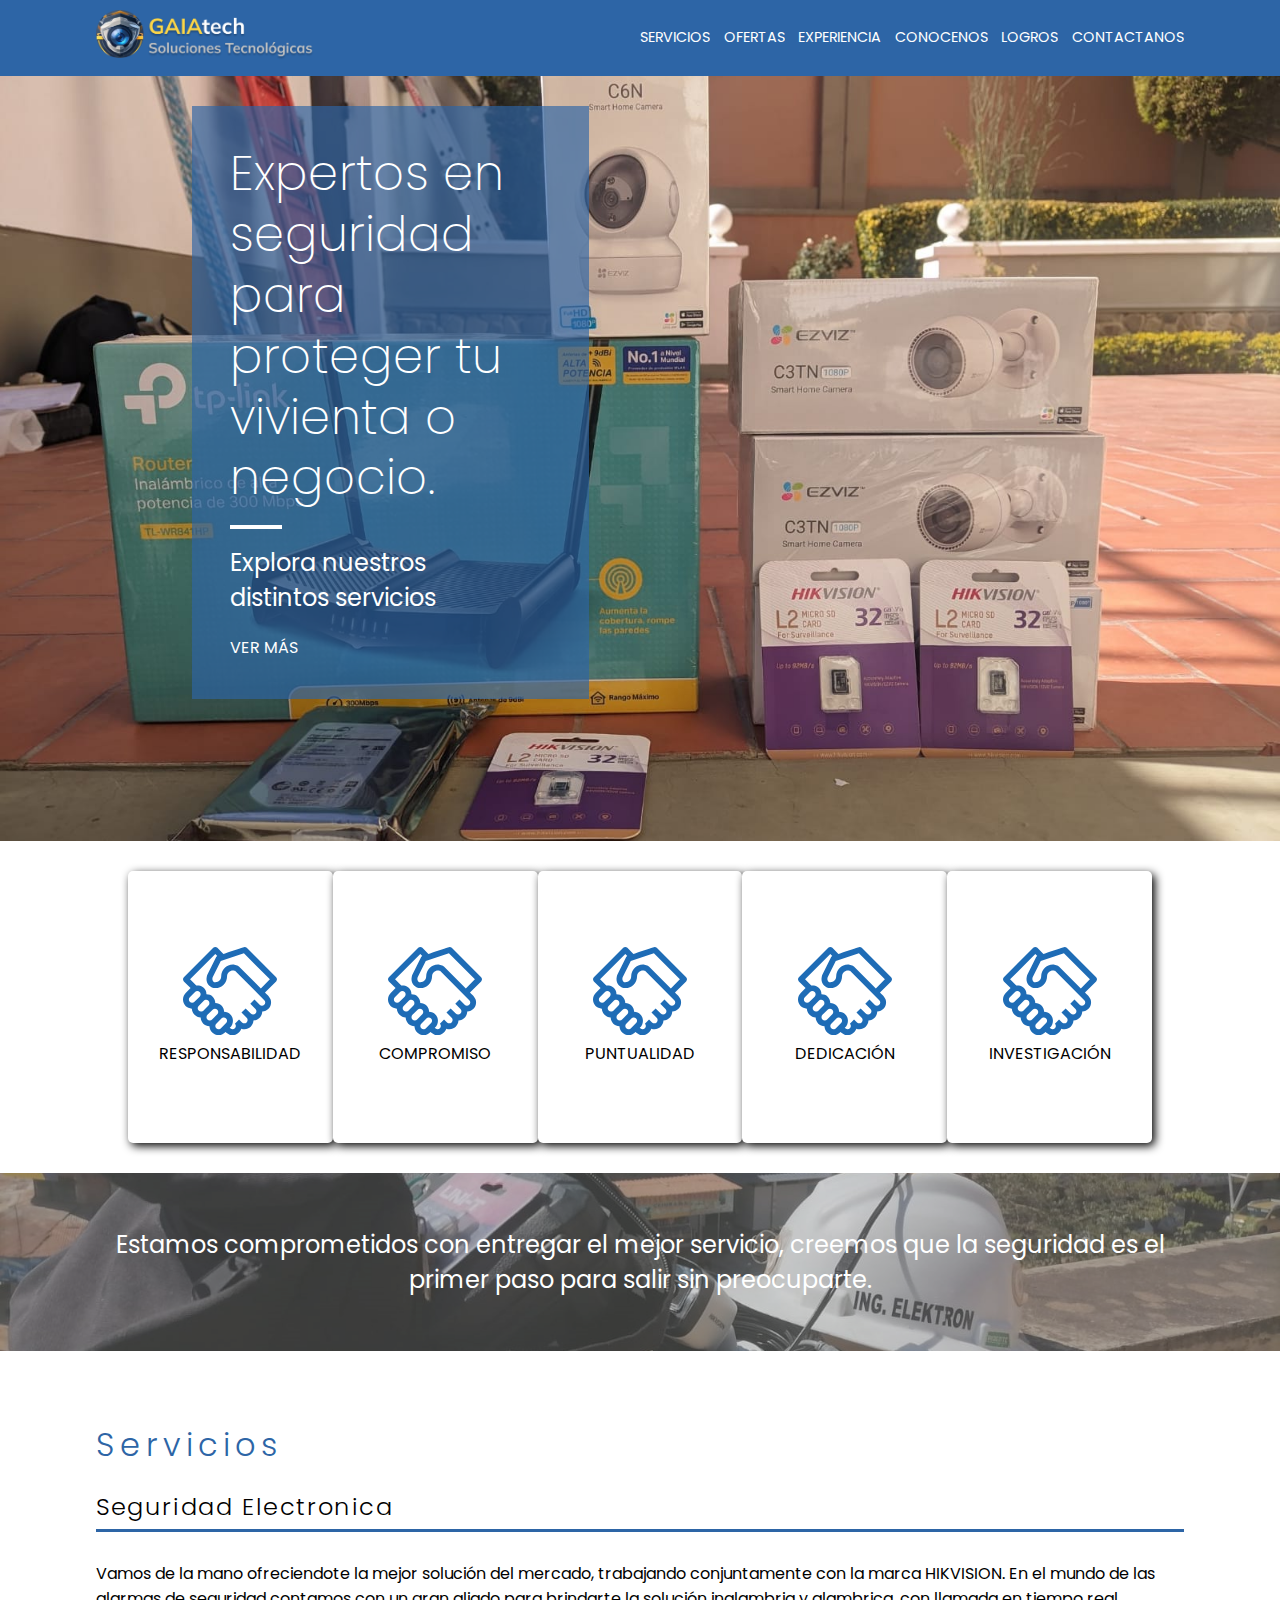
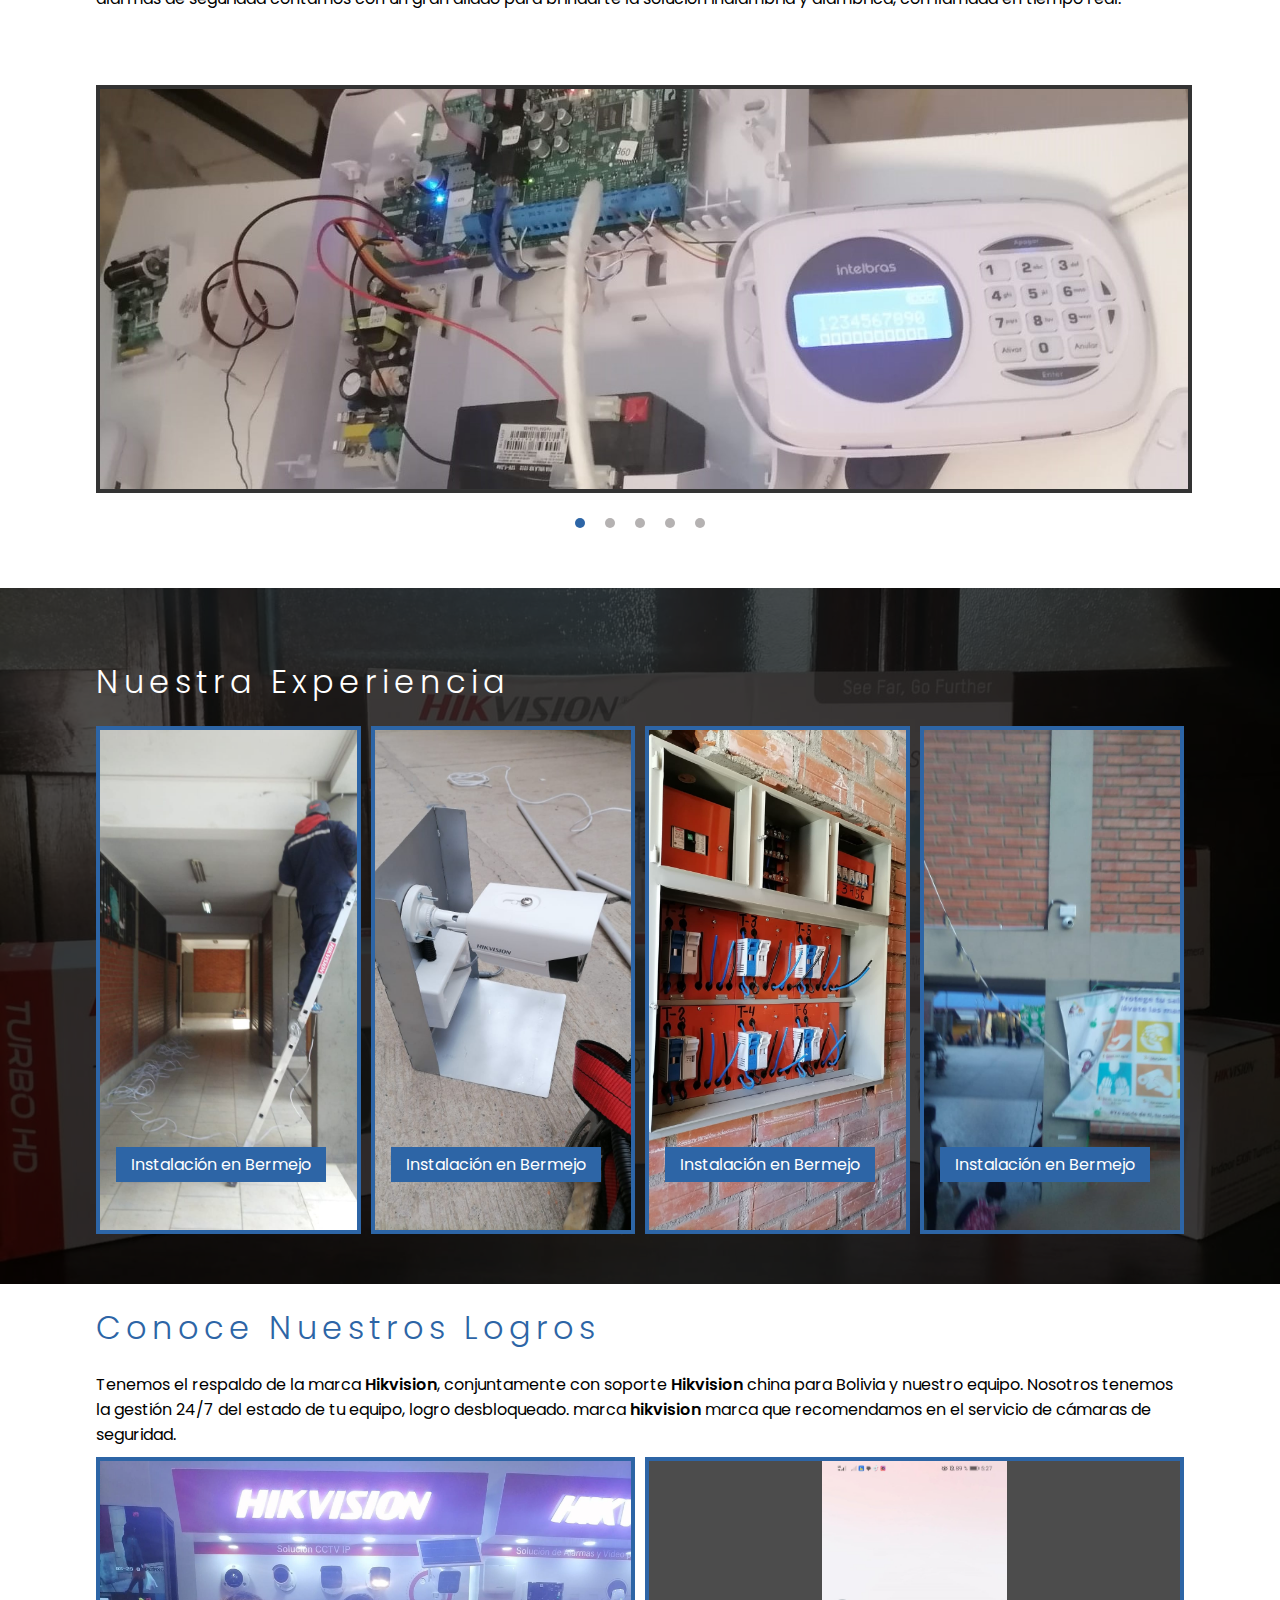
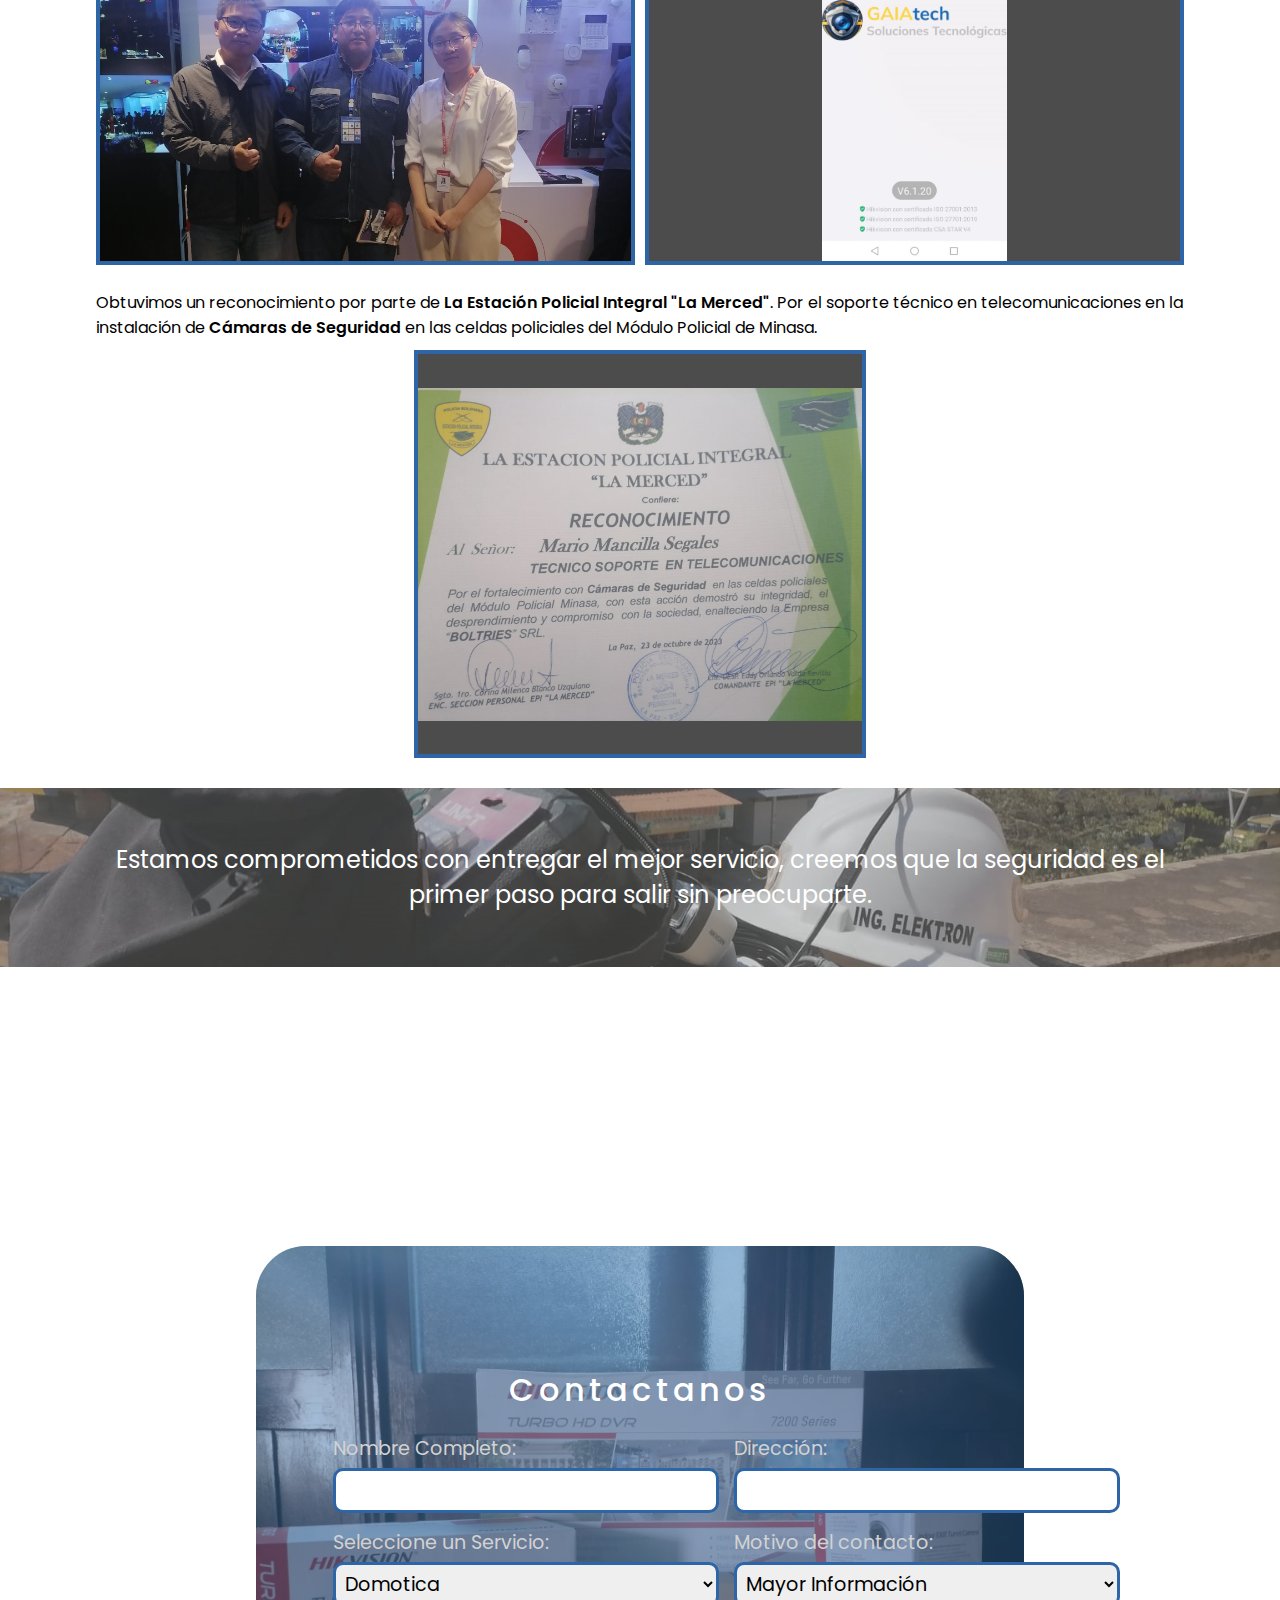
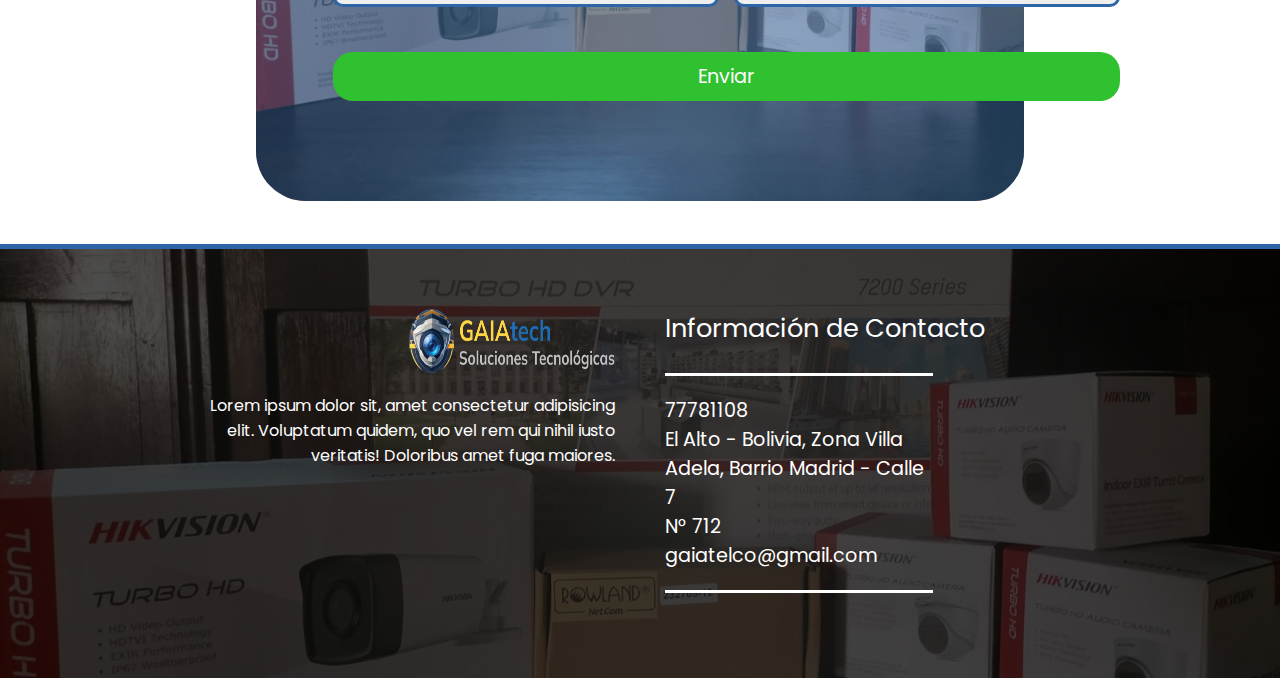
==== commit d6c805c2: "add desing for screen width 500px" ====
--- a/index.html
+++ b/index.html
@@ -1,15 +1,19 @@
 <!DOCTYPE html>
 <html lang="en">
+
 <head>
     <meta charset="UTF-8">
     <meta name="viewport" content="width=device-width, initial-scale=1.0">
     <link rel="stylesheet" href="./styles.css">
     <link rel="preconnect" href="https://fonts.googleapis.com">
     <link rel="preconnect" href="https://fonts.gstatic.com" crossorigin>
-    <link href="https://fonts.googleapis.com/css2?family=Mulish&family=Poppins:wght@200;300;400&display=swap" rel="stylesheet">
+    <link href="https://fonts.googleapis.com/css2?family=Mulish&family=Poppins:wght@200;300;400&display=swap"
+        rel="stylesheet">
     <script defer src="https://friconix.com/cdn/friconix.js"> </script>
+    <link rel="icon" href="./assets/icons/icono.svg">
     <title>Desing Three</title>
 </head>
+
 <body>
     <header id="header-container" class="header-container">
         <div class="center-container">
@@ -38,6 +42,11 @@
                     </li>
                 </ul>
             </nav>
+            <button id="button-menu" class="button-menu">
+                <span></span>
+                <span></span>
+                <span></span>
+            </button>
         </div>
     </header>
     <main>
@@ -49,52 +58,60 @@
                 </p>
                 <div class="line"></div>
                 <p class="mesage">Explora nuestros <br> distintos servicios</p>
-                <a href="#" class="ver-mas">
-                    VER MÁS 
+                <a href="#services" class="ver-mas">
+                    VER MÁS
                     <i class="fi-xwlrxl-double-chevron-wide"></i>
                 </a>
             </article>
         </section>
-        
+
         <section class="values-container">
             <div class="value">
                 <img src="./assets/icons/value.svg" alt="">
                 <p>RESPONSABILIDAD</p>
-                <p class="value-text hidden">Como equipo de trabajo tenemos el compromiso de cumplir los acuerdos de la empresa al cliente. </p>
+                <p class="value-text hidden">Como equipo de trabajo tenemos el compromiso de cumplir los acuerdos de la
+                    empresa al cliente. </p>
             </div>
             <div class="value">
                 <img src="./assets/icons/value.svg" alt="">
                 <p>COMPROMISO</p>
-                <p class="value-text hidden">Las instalaciones que llevamos a cabo las cumplimos bajo los acuerdos establecidos.</p>
+                <p class="value-text hidden">Las instalaciones que llevamos a cabo las cumplimos bajo los acuerdos
+                    establecidos.</p>
             </div>
             <div class="value">
                 <img src="./assets/icons/value.svg" alt="">
                 <p>PUNTUALIDAD</p>
-                <p class="value-text hidden">Garantizamos una ejecución eficiente de los proyectos sin causar interrupciones en las operaciones del clientes.</p>
+                <p class="value-text hidden">Garantizamos una ejecución eficiente de los proyectos sin causar
+                    interrupciones en las operaciones del clientes.</p>
             </div>
             <div class="value">
                 <img src="./assets/icons/value.svg" alt="">
                 <p>DEDICACIÓN</p>
-                <p class="value-text hidden">Amamos lo que hacemos, y ponemos nuestro grano de esfuerzo en cada uno de tus proyectos, con una actitud positiva.</p>
+                <p class="value-text hidden">Amamos lo que hacemos, y ponemos nuestro grano de esfuerzo en cada uno de
+                    tus proyectos, con una actitud positiva.</p>
             </div>
             <div class="value">
                 <img src="./assets/icons/value.svg" alt="">
                 <p>INVESTIGACIÓN</p>
-                <p class="value-text hidden">A lo largo de nuestro camino profesional estamos constantemente en la busqueda de nuevas y mejores soluciones tecnológicas.</p>
+                <p class="value-text hidden">A lo largo de nuestro camino profesional estamos constantemente en la
+                    busqueda de nuevas y mejores soluciones tecnológicas.</p>
             </div>
         </section>
         <section class="main-slogan">
             <div class="center-container">
-                <p class="main-solgan-text">Estamos comprometidos con entregar el mejor servicio, creemos que la seguridad es el primer paso para salir sin preocuparte.</p>
-            </div>
-        </section>
-        <a id="services" style="position:relative; top:-50px;"></a>
+                <p class="main-solgan-text">Estamos comprometidos con entregar el mejor servicio, creemos que la
+                    seguridad es el primer paso para salir sin preocuparte.</p>
+            </div>
+        </section>
+        <a id="services" style="position:relative; top:-4%;"></a>
         <section class="services">
             <div class="center-container">
                 <h2 class="subtitle">Servicios</h2>
                 <article class="services-continaer">
                     <h3 class="service-title">Seguridad Electronica</h3>
-                    <p class="service-description">Lorem ipsum dolor sit amet consectetur adipisicing elit. Minus quae inventore ipsam autem. Eveniet fuga aliquam ullam ad vero impedit. Id fuga ipsum saepe quasi incidunt eos molestiae libero facere!</p>
+                    <p class="service-description">Lorem ipsum dolor sit amet consectetur adipisicing elit. Minus quae
+                        inventore ipsam autem. Eveniet fuga aliquam ullam ad vero impedit. Id fuga ipsum saepe quasi
+                        incidunt eos molestiae libero facere!</p>
                     <img class="service-img" src="./assets/images/seguridad.jpeg" alt="">
                     <div class="service-paginator">
                         <!-- <span class="paginator-color-off"></span>
@@ -115,22 +132,34 @@
                         <div class="experiences-item">
                             <img src="./assets/images/exp1.jpeg" alt="">
                             <p class="experiences-title">Instalación en Bermejo</p>
-                            <p class="hidden experiences-text">Lorem ipsum dolor, sit amet consectetur adipisicing elit. Rerum delectus odio inventore ea distinctio laborum, perferendis asperiores error sequi deserunt dolore nemo quidem voluptatum vitae deleniti aut molestiae temporibus consequatur!</p>
+                            <p class="hidden experiences-text">Lorem ipsum dolor, sit amet consectetur adipisicing elit.
+                                Rerum delectus odio inventore ea distinctio laborum, perferendis asperiores error sequi
+                                deserunt dolore nemo quidem voluptatum vitae deleniti aut molestiae temporibus
+                                consequatur!</p>
                         </div>
                         <div class="experiences-item">
                             <img src="./assets/images/exp2.jpeg" alt="">
                             <p class="experiences-title">Instalación en Bermejo</p>
-                            <p class="hidden experiences-text">Lorem ipsum dolor, sit amet consectetur adipisicing elit. Rerum delectus odio inventore ea distinctio laborum, perferendis asperiores error sequi deserunt dolore nemo quidem voluptatum vitae deleniti aut molestiae temporibus consequatur!</p>
+                            <p class="hidden experiences-text">Lorem ipsum dolor, sit amet consectetur adipisicing elit.
+                                Rerum delectus odio inventore ea distinctio laborum, perferendis asperiores error sequi
+                                deserunt dolore nemo quidem voluptatum vitae deleniti aut molestiae temporibus
+                                consequatur!</p>
                         </div>
                         <div class="experiences-item">
                             <img src="./assets/images/exp3.jpeg" alt="">
                             <p class="experiences-title">Instalación en Bermejo</p>
-                            <p class="hidden experiences-text">Lorem ipsum dolor, sit amet consectetur adipisicing elit. Rerum delectus odio inventore ea distinctio laborum, perferendis asperiores error sequi deserunt dolore nemo quidem voluptatum vitae deleniti aut molestiae temporibus consequatur!</p>
+                            <p class="hidden experiences-text">Lorem ipsum dolor, sit amet consectetur adipisicing elit.
+                                Rerum delectus odio inventore ea distinctio laborum, perferendis asperiores error sequi
+                                deserunt dolore nemo quidem voluptatum vitae deleniti aut molestiae temporibus
+                                consequatur!</p>
                         </div>
                         <div class="experiences-item">
                             <img src="./assets/images/exp4.jpeg" alt="">
                             <p class="experiences-title">Instalación en Bermejo</p>
-                            <p class="hidden experiences-text">Lorem ipsum dolor, sit amet consectetur adipisicing elit. Rerum delectus odio inventore ea distinctio laborum, perferendis asperiores error sequi deserunt dolore nemo quidem voluptatum vitae deleniti aut molestiae temporibus consequatur!</p>
+                            <p class="hidden experiences-text">Lorem ipsum dolor, sit amet consectetur adipisicing elit.
+                                Rerum delectus odio inventore ea distinctio laborum, perferendis asperiores error sequi
+                                deserunt dolore nemo quidem voluptatum vitae deleniti aut molestiae temporibus
+                                consequatur!</p>
                         </div>
                     </section>
                 </article>
@@ -140,7 +169,10 @@
         <section class="achievements">
             <div class="center-container">
                 <h2 class="subtitle">Conoce Nuestros Logros</h2>
-                <p class="achievments-description">Tenemos el respaldo de la marca <span class="bold">Hikvision</span>, conjuntamente con soporte <span class="bold">Hikvision</span> china para Bolivia y nuestro equipo. Nosotros tenemos la gestión 24/7 del estado de tu equipo, logro desbloqueado. marca <span class="bold">hikvision</span> marca que recomendamos en el servicio de cámaras de seguridad.</p>
+                <p class="achievments-description">Tenemos el respaldo de la marca <span class="bold">Hikvision</span>,
+                    conjuntamente con soporte <span class="bold">Hikvision</span> china para Bolivia y nuestro equipo.
+                    Nosotros tenemos la gestión 24/7 del estado de tu equipo, logro desbloqueado. marca <span
+                        class="bold">hikvision</span> marca que recomendamos en el servicio de cámaras de seguridad.</p>
                 <article class="achievments-container">
                     <section class="achievements-list">
                         <div class="achievements-item act-1"></div>
@@ -148,7 +180,10 @@
                     </section>
                 </article>
                 <br>
-                <p class="achievments-description">Obtuvimos un reconocimiento por parte de <span class="bold">La Estación Policial Integral "La Merced"</span>. Por el soporte técnico en telecomunicaciones en la instalación de <span class="bold">Cámaras de Seguridad</span> en las celdas policiales del Módulo Policial de Minasa.</p>
+                <p class="achievments-description">Obtuvimos un reconocimiento por parte de <span class="bold">La
+                        Estación Policial Integral "La Merced"</span>. Por el soporte técnico en telecomunicaciones en
+                    la instalación de <span class="bold">Cámaras de Seguridad</span> en las celdas policiales del Módulo
+                    Policial de Minasa.</p>
                 <div class="achievements-central">
                     <div class="achievements-item-central act-3"></div>
                 </div>
@@ -156,44 +191,51 @@
         </section>
         <section class="main-slogan">
             <div class="center-container">
-                <p class="main-solgan-text">Estamos comprometidos con entregar el mejor servicio, creemos que la seguridad es el primer paso para salir sin preocuparte.</p>
+                <p class="main-solgan-text">Estamos comprometidos con entregar el mejor servicio, creemos que la
+                    seguridad es el primer paso para salir sin preocuparte.</p>
             </div>
         </section>
         <a id="contact" style="position:relative; top:-380px;"></a>
-        <iframe src="https://www.google.com/maps/embed?pb=!1m18!1m12!1m3!1d402.05335752508904!2d-68.20884208219535!3d-16.52621340521445!2m3!1f0!2f0!3f0!3m2!1i1024!2i768!4f13.1!3m3!1m2!1s0x915edef6a14168d5%3A0x2c2fc52b142cebe4!2sC.%207%20716%2C%20El%20Alto!5e0!3m2!1ses!2sbo!4v1707336904551!5m2!1ses!2sbo" class="mapa" style="border:0;" allowfullscreen="" loading="lazy" referrerpolicy="no-referrer-when-downgrade"></iframe>
+        <iframe
+            src="https://www.google.com/maps/embed?pb=!1m18!1m12!1m3!1d402.05335752508904!2d-68.20884208219535!3d-16.52621340521445!2m3!1f0!2f0!3f0!3m2!1i1024!2i768!4f13.1!3m3!1m2!1s0x915edef6a14168d5%3A0x2c2fc52b142cebe4!2sC.%207%20716%2C%20El%20Alto!5e0!3m2!1ses!2sbo!4v1707336904551!5m2!1ses!2sbo"
+            class="mapa" style="border:0;" allowfullscreen="" loading="lazy"
+            referrerpolicy="no-referrer-when-downgrade"></iframe>
         <section class="contact">
             <div class="contact-container">
                 <div class="contact-form-container">
                     <img src="./assets/images/fondo_experience3.jpeg" alt="" class="contact-form-image">
                     <div class="contact-form-image-shadow"></div>
                     <h2 class="contact-title subtitle">Contactanos</h2>
-                    <form class="contact-form" action="https://api.whatsapp.com/send?phone=59168078308&text=Hola%2C%20soy%20%5BNombre%5D%20le%20hablo%20por%20el%20servicio%20%5B%5D%20con%20el%20objetivo%20de%20pedirle%20%5B%5D.%20Mi%20direcci%C3%B3n%20es%3A%20%5B%5D" method="post">
+                    <form class="contact-form">
                         <div class="contact-form-input-1 space-between form-input">
                             <label for="fullName">Nombre Completo:</label>
-                            <input type="text" name="fullName" id="fullName">
+                            <input type="text" name="fullName" id="fullName" required autocomplete="off" minlength="5"
+                                maxlength="50">
                         </div>
                         <div class="contact-form-input-2 space-between form-input">
                             <label for="cellPhone">Dirección:</label>
-                            <input type="text" name="cellPhone" id="cellPhone">
+                            <input type="text" name="cellPhone" id="cellPhone" autocomplete="off" minlength="5"
+                                maxlength="100">
                         </div>
                         <div class="contact-form-input-3 space-between form-select">
-                            <label for="cellPhone">Seleccione un Servicio:</label>
-                            <select name="" id="">
-                                <option value="">Domotica</option>
-                                <option value="">Electricidad Domiciliaria</option>
-                                <option value="">Seguridad Electronica</option>
-                                <option value="">Redes</option>
+                            <label for="servicesForm">Seleccione un Servicio:</label>
+                            <select name="servicesForm" id="servicesForm">
+                                <option value="Domotica">Domotica</option>
+                                <option value="Electricidad Domiciliaria">Electricidad Domiciliaria</option>
+                                <option value="Seguridad Electronica">Seguridad Electrónica</option>
+                                <option value="Redes">Redes</option>
+                                <option value="Redes">Instalación GPS</option>
                             </select>
                         </div>
                         <div class="contact-form-input-4 space-between form-select">
-                            <label for="cellPhone">Motivo del contacto:</label>
-                            <select name="" id="">
-                                <option value="">Mayor Información</option>
-                                <option value="">Programar Cita</option>
-                                <option value="">Servicio Tecnico</option>
+                            <label for="razonForm">Motivo del contacto:</label>
+                            <select name="razonForm" id="razonForm">
+                                <option value="Mayor Información">Mayor Información</option>
+                                <option value="Programar Cita">Programar Cita</option>
+                                <option value="Servicio Tecnico">Servicio Tecnico</option>
                             </select>
                         </div>
-                        <button class="contact-form-send">
+                        <button class="contact-form-send" id="contact-form-send">
                             <i class="fi-xnsuxl-whatsapp"></i> Enviar
                         </button>
                     </form>
@@ -205,13 +247,14 @@
         <div class="background-opacity"></div>
         <div class="footer-logo-container">
             <img src="./assets/images/logo.png" alt="">
-            <p>Lorem ipsum dolor sit, amet consectetur adipisicing elit. Voluptatum quidem, quo vel rem qui nihil iusto veritatis! Doloribus amet fuga maiores.</p>
+            <p>Lorem ipsum dolor sit, amet consectetur adipisicing elit. Voluptatum quidem, quo vel rem qui nihil iusto
+                veritatis! Doloribus amet fuga maiores.</p>
         </div>
         <div class="footer-information-container">
             <h3>Información de Contacto</h3>
             <ul>
-                <li><i class="fi-xnsrxl-phone-solid"></i> 72862311</li>
-                <li>Av. 6 de Marzo, Calle 5, Edificio NB, <br> Oficina N° 23</li>
+                <li><i class="fi-xnsrxl-phone-solid"></i> 77781108</li>
+                <li>El Alto - Bolivia, Zona Villa Adela, Barrio Madrid - Calle 7 <br>N° 712</li>
                 <li><i class="fi-xwluxl-envelope-wide"></i> gaiatelco@gmail.com</li>
             </ul>
             <div>
@@ -224,5 +267,7 @@
         </div>
     </footer>
     <script src="./index.js"></script>
+    <script src="./js/menu.js"></script>
 </body>
+
 </html>--- a/styles.css
+++ b/styles.css
@@ -51,7 +51,7 @@
     justify-content: center;
 }
 
-.header-logo img{
+.header-logo img {
     width: 100%;
 }
 
@@ -73,7 +73,7 @@
     height: 100%;
 }
 
-.header-nav-item a{
+.header-nav-item a {
     all: initial;
     display: flex;
     align-items: center;
@@ -83,6 +83,52 @@
     font-size: 0.9rem;
     font-family: 'Poppins', sans-serif;
     cursor: pointer;
+}
+
+.header-menu {
+    display: none;
+}
+
+.button-menu {
+    z-index: 200;
+    width: 40px;
+    height: 40px;
+    border: none;
+    display: none;
+    background: none;
+    flex-direction: column;
+    align-items: center;
+    justify-content: center;
+    cursor: pointer;
+}
+
+.button-menu span {
+    width: 37px;
+    height: 4px;
+    margin-bottom: 5px;
+    position: relative;
+    background: var(--color-white);
+    border-radius: 3px;
+    transform-origin: 4px 0px;
+    transition: all .2s linear;
+}
+
+.button-menu span:last-of-type {
+    margin-bottom: 0px;
+}
+
+.button-menu.close span {
+    opacity: 1;
+    transform: rotate(45deg) translate(0px, 0px);
+    background: #ffffff;
+}
+
+.button-menu.close span:nth-child(2) {
+    transform: rotate(-45deg) translate(-8px, 5px);
+}
+
+.button-menu.close span:nth-child(3) {
+    display: none;
 }
 
 .main-banner {
@@ -141,10 +187,11 @@
     right: 0;
     bottom: 0;
     left: 0;
-    background-color: rgba(128, 128, 128, 0.403); /* Color plomo con opacidad del 50% */
-}
-
-.main-slogan p{
+    background-color: rgba(128, 128, 128, 0.403);
+    /* Color plomo con opacidad del 50% */
+}
+
+.main-slogan p {
     position: relative;
     z-index: 10;
     padding: 5% 0;
@@ -291,12 +338,10 @@
     object-position: center;
 }
 
-.achievements {
-    
-}
+.achievements {}
 
 .achievments-description {
-   margin-bottom: 10px; 
+    margin-bottom: 10px;
 }
 
 .achievements-container {
@@ -327,14 +372,14 @@
 .act-2 {
     background-image: url(./assets/images/logro2.jpg);
     background-size: contain;
-    background-repeat: no-repeat; 
+    background-repeat: no-repeat;
     background-position: center;
 }
 
 .act-3 {
     background-image: url(./assets/images/logro3.jpeg);
     background-size: contain;
-    background-repeat: no-repeat; 
+    background-repeat: no-repeat;
     background-position: center;
 }
 
@@ -372,6 +417,7 @@
     width: 100%;
     height: 100%;
     z-index: -20;
+    border-radius: 50px;
 }
 
 .contact-form-image-shadow {
@@ -380,6 +426,7 @@
     height: 100%;
     z-index: -10;
     background-color: var(--color-principal-more-opacity);
+    border-radius: 50px;
 }
 
 .contact-form-container {
@@ -392,6 +439,8 @@
     position: absolute;
     top: -30vh;
     z-index: 10;
+    padding-bottom: 15px;
+    border-radius: 50px;
 }
 
 .contact-title {
@@ -400,7 +449,7 @@
     color: var(--color-white) !important;
 }
 
-.contact-form{
+.contact-form {
     width: 80%;
     display: grid;
     grid-template-columns: repeat(2, 1fr);
@@ -416,12 +465,15 @@
 .contact-form-input-2 {
     grid-area: 1 / 2 / 2 / 3;
 }
+
 .contact-form-input-3 {
     grid-area: 2 / 1 / 3 / 2;
 }
+
 .contact-form-input-4 {
     grid-area: 2 / 2 / 3 / 3;
 }
+
 .contact-form-send {
     grid-area: 3 / 1 / 4 / 3;
     background-color: rgb(47, 193, 47);
@@ -468,7 +520,7 @@
 }
 
 footer {
-    height: 50vh;
+    /* height: 50vh; */
     background-image: url(./assets/images/fondo_experience3.jpeg);
     background-position: center;
     background-size: cover;
@@ -488,7 +540,7 @@
 }
 
 .footer-logo-container {
-    width: calc( (80% / 2) - 100px);
+    width: calc((80% / 2) - 100px);
     height: inherit;
     margin-right: 50px;
     position: relative;
@@ -511,7 +563,7 @@
 }
 
 .footer-information-container {
-    width: calc( (80% / 2) - 100px);
+    width: calc((80% / 2) - 100px);
     height: inherit;
     position: relative;
     padding: 60px 0;
@@ -543,9 +595,7 @@
     gap: 10px;
 }
 
-.footer-information-container div a {
-    
-}
+.footer-information-container div a {}
 
 .footer-information-container div a i {
     color: gray;
@@ -561,7 +611,7 @@
     position: relative;
     overflow: hidden;
 }
-  
+
 .header-nav-item a:after {
     content: '';
     position: absolute;
@@ -590,7 +640,7 @@
     align-items: center;
     font-family: 'Poppins';
 }
-  
+
 .ver-mas i {
     opacity: 0;
     margin: 0;
@@ -614,7 +664,7 @@
     background-color: var(--color-secundary-opacity);
 }
 
-.mapa{
+.mapa {
     width: 100%;
     height: 500px;
 }
@@ -624,50 +674,57 @@
     .header-container {
         background-color: rgb(188, 247, 26);
     }
+
     .footer-logo-container img {
         width: 90%;
     }
+
     .main-banner-slogan {
         top: 5%;
         width: 55%;
     }
+
     .slogan {
         font-size: 2.5rem;
     }
+
     .value {
         width: 11rem;
     }
-    .value img{
+
+    .value img {
         width: 5rem;
     }
-    .value p{
+
+    .value p {
         font-size: 0.8rem;
     }
+
     .value-text {
         margin: 20px;
         color: white;
     }
-    
-    
+
+
     .footer-information-container h3 {
         font-size: 1.4rem;
     }
-    
+
     .footer-information-container ul {
         font-size: 1rem;
         padding: 15px 0;
         margin: 15px 0;
     }
-    
+
     .footer-information-container ul li {
         list-style: none;
     }
-    
+
     .footer-information-container div {
         display: flex;
         gap: 10px;
     }
-    
+
 }
 
 @media only screen and (max-width: 1000px) {
@@ -679,7 +736,7 @@
         width: 25%;
     }
 
-    .header-nav-item a{
+    .header-nav-item a {
         font-size: 0.79rem;
     }
 
@@ -696,11 +753,11 @@
     }
 
     .footer-logo-container {
-        width: calc( (85% / 2) - 50px); 
+        width: calc((85% / 2) - 50px);
     }
 
     .footer-information-container {
-        width: calc( (85% / 2) - 50px);
+        width: calc((85% / 2) - 50px);
     }
 }
 
@@ -743,12 +800,12 @@
     .footer-information-container h3 {
         font-size: 1.4rem;
     }
-    
+
     .footer-information-container ul {
         font-size: 0.9rem;
     }
 
-    .header-nav-item a{
+    .header-nav-item a {
         font-size: 0.7rem;
     }
 }
@@ -765,8 +822,8 @@
     .header-nav {
         width: initial;
     }
-    
-    .header-nav-item a{
+
+    .header-nav-item a {
         font-size: 0.8rem;
     }
 
@@ -780,17 +837,17 @@
     }
 
     .footer-logo-container {
-        width: calc( (90% / 2) - 50px); 
+        width: calc((90% / 2) - 50px);
     }
 
     .footer-information-container {
-        width: calc( (90% / 2) - 50px);
+        width: calc((90% / 2) - 50px);
     }
 
     .footer-information-container h3 {
         font-size: 1.2rem;
     }
-    
+
     .footer-information-container ul {
         font-size: 0.8rem;
     }
@@ -798,23 +855,66 @@
 
 @media only screen and (max-width: 500px) {
     .header-container {
-        background-color: rgb(55, 247, 26);
+
+        /* background-color: rgb(55, 247, 26); */
+        background-color: var(--color-principal);
     }
 
     .center-container {
-        flex-direction: column;
+        flex-direction: row;
+        align-items: center;
+    }
+
+    .header-logo {
+        width: 50%;
     }
 
     .header-nav {
         width: initial;
-    }
-    
-    .header-nav-item a{
-        font-size: 0.6rem;
+        /* display: none; */
+        position: fixed;
+        top: 0;
+        left: 0;
+        background-color: var(--color-principal);
+        width: 70%;
+        height: 100vh;
+        margin-left: -110%;
+        transition: all .2s linear;
+        /* height: 100vh;
+        width: 100%;
+        margin-left: -100%;
+        transition: all .2s linear;
+        background-color: rgba(0,0,0,.7);
+        z-index: 100; */
+    }
+
+    .header-nav::after {
+        content: "";
+        position: absolute;
+        top: 0;
+        right: -50%;
+        width: 50%;
+        height: 100%;
+        background-color: gray;
+        opacity: 0.9;
+      }
+
+    .header-nav ul {
+        flex-direction: column;
+        height: 40%;
+    }
+
+    .header-nav-item a {
+        font-size: 1rem;
+    }
+
+    .button-menu{
+        display: flex;
     }
 
     .main-banner {
         height: 50vh;
+        margin-bottom: 0;
     }
 
     .main-banner-slogan {
@@ -823,6 +923,10 @@
 
     .mesage {
         font-size: 1.2rem;
+    }
+
+    .main-slogan {
+        margin-top: 0;
     }
 
     .slogan {
@@ -830,35 +934,132 @@
         line-height: 2.5rem;
     }
 
+    .values-container {
+        display: flex;
+        width: 90%;
+        margin: 0;
+        padding: 5%;
+        overflow-y: auto;
+    }
+
+    .main-slogan p {
+        font-size: 1.2rem;
+    }
+
     .value {
+        width: 50%;
+        height: 12rem;
+        padding: 10px 10px;
+    }
+
+    .value img {
         width: 6rem;
-        height: 12rem;
-    }
-
-    .main-slogan p{
-        font-size: 1.2rem;
-    }
-
-    .value img{
-        width: 4rem;
-    }
-    .value p{
-        font-size: 0.5rem;
+    }
+
+    .value p {
+        padding: 10px;
+        font-size: 0.8rem;
+    }
+
+    .value-text {}
+
+    .service-description {
+        padding-bottom: 50px;
+        margin-bottom: 70px;
+    }
+
+    .experiences-list {
+        background-color: red;
+        display: initial;
+        overflow-y: auto;
+        width: 100%;
+    }
+
+    .experiences-item {
+        display: block;
+        width: 100%;
+        margin-bottom: 20px;
+    }
+
+    .act-1 {
+        background-size: cover;
+        background-position: center;
+    }
+
+    .achievements-central {
+        display: inherit;
+
+    }
+
+    .achievements-item-central {
+        width: 100%;
+        height: 300px;
+        margin-bottom: 30px;
+    }
+
+    .contact-form {
+        width: 80%;
+        display: flex;
+        flex-direction: column;
+    }
+
+    .contact-form-container {
+        width: 80%;
+    }
+
+    .contact-title {
+        font-size: 1.5rem !important;
+    }
+
+    .contact-form-send {
+        font-size: 0.8rem;
+    }
+
+    .form-input label {
+        font-size: 0.8rem;
+    }
+
+    .form-input input {
+        padding: 4px;
+        font-size: 0.8rem;
+        border-radius: 10px;
+        border: 3px solid var(--color-principal);
+    }
+
+    .form-select label {
+        font-size: 0.8rem;
+    }
+
+    .form-select select {
+        padding: 4px;
+        font-size: 0.8rem;
+        border-radius: 10px;
+        border: 3px solid var(--color-principal);
+    }
+
+    footer {
+        height: inherit;
     }
 
     .footer-logo-container {
-        width: calc( (90% / 2) - 50px); 
+        width: calc((90% / 2) - 10px);
+        height: 20px;
+        margin-right: 30px;
     }
 
     .footer-information-container {
-        width: calc( (90% / 2) - 50px);
+        width: calc((90% / 2) - 50px);
     }
 
     .footer-information-container h3 {
         font-size: 1rem;
     }
-    
+
     .footer-information-container ul {
-        font-size: 0.6rem;
-    }
+        font-size: 0.8rem;
+    }
+}
+
+.prueba {
+    margin-left: 0%;
 }